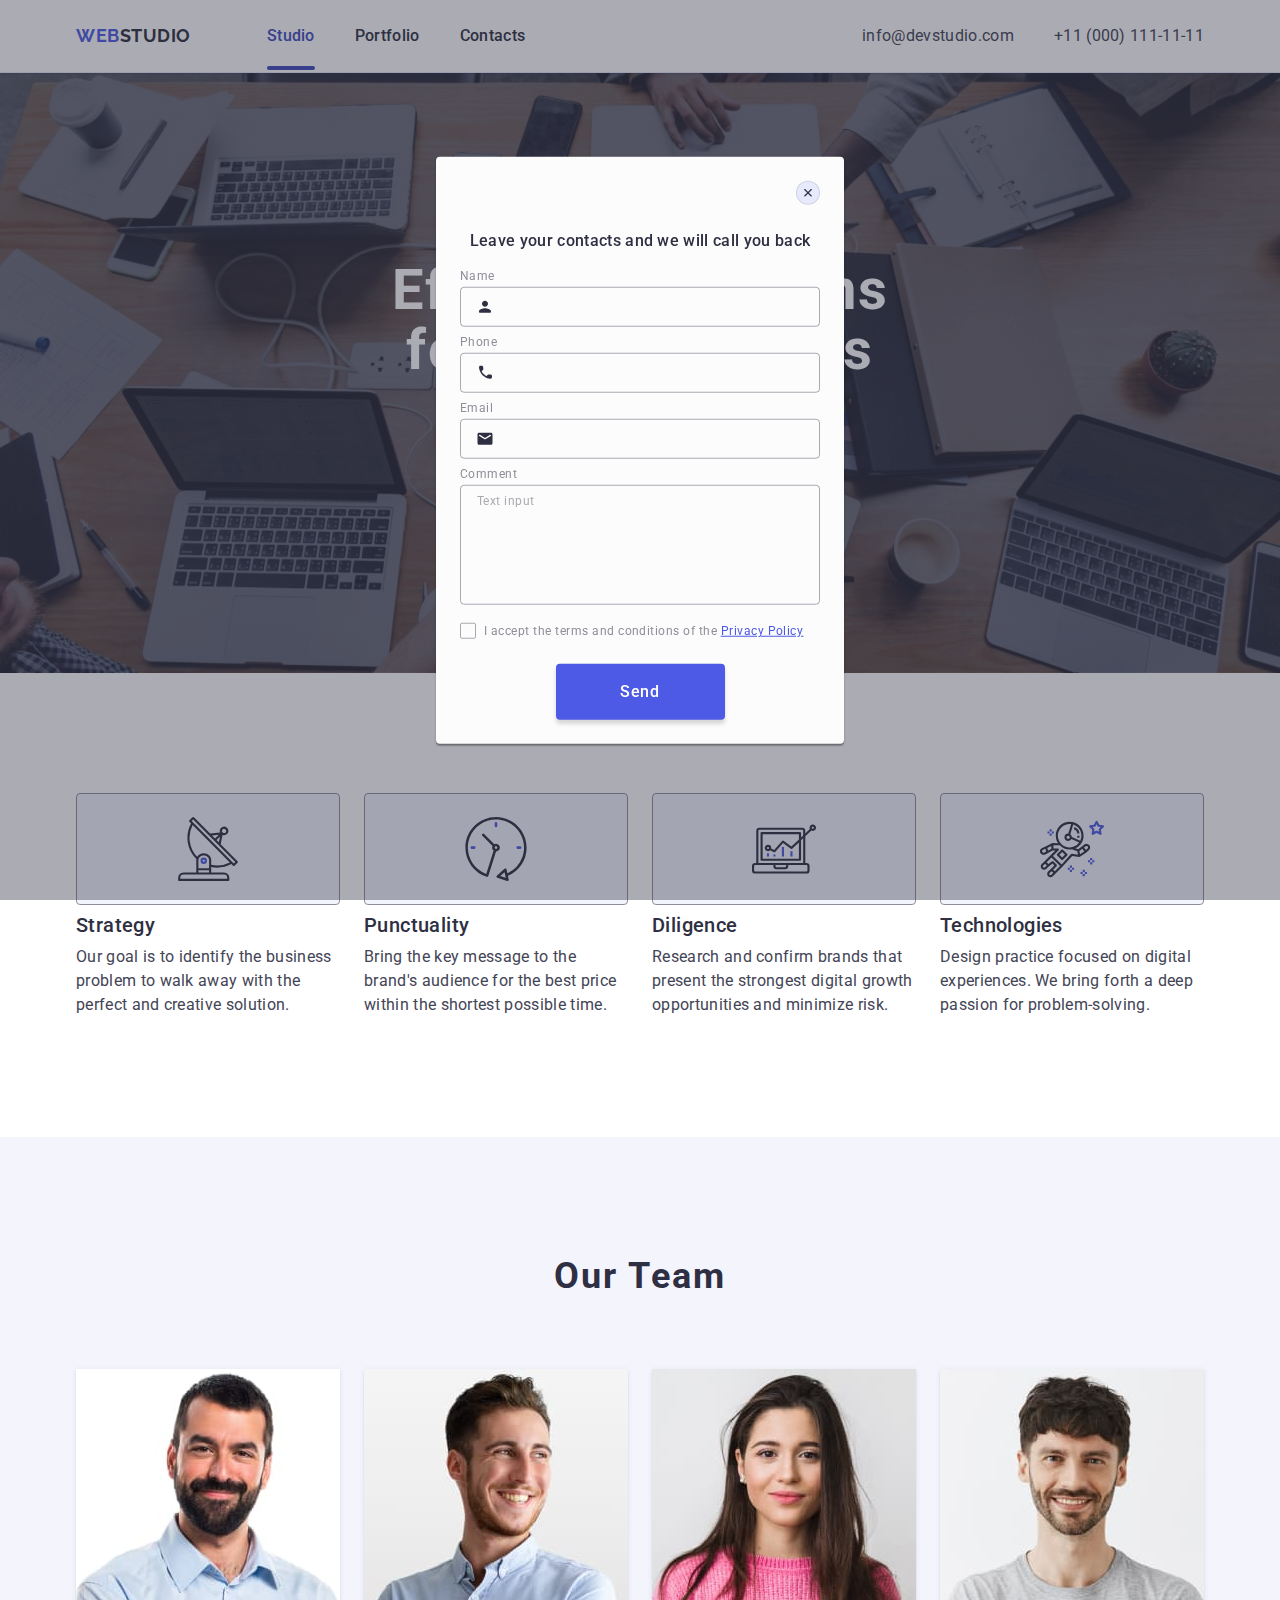
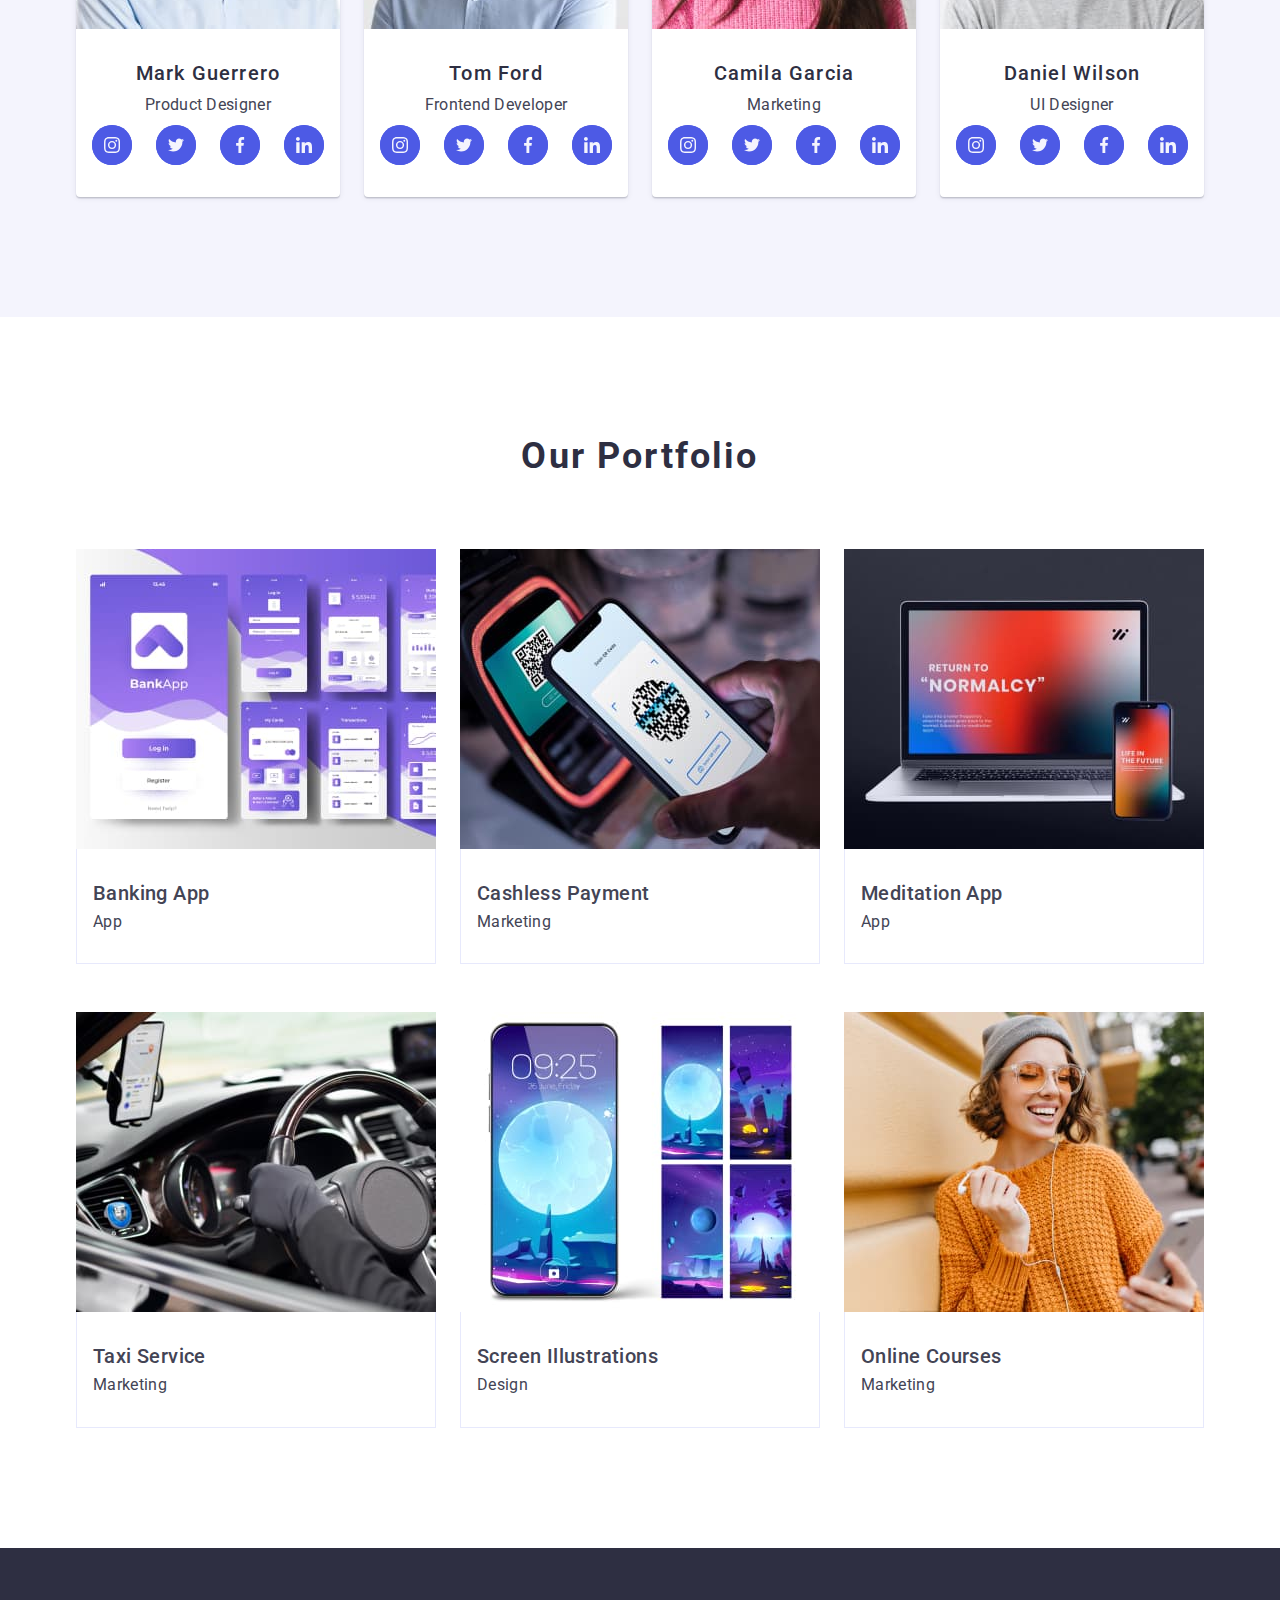
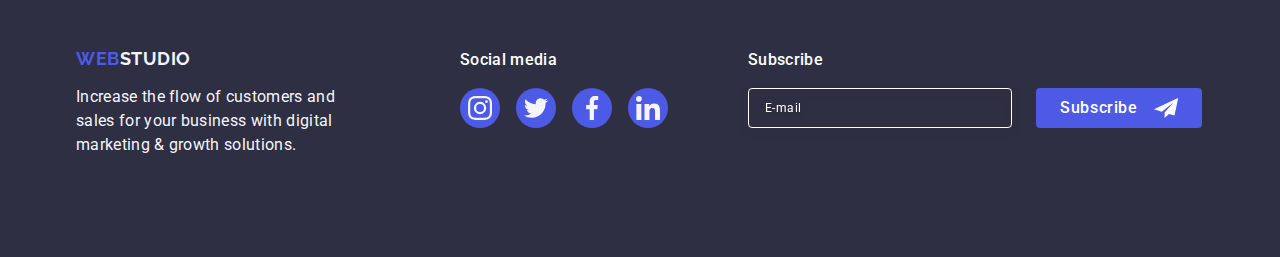
==== index.html @ be351a3c "Initial commit" ====
<!DOCTYPE html>
<html lang="en">
  <head>
    <meta charset="UTF-8" />
    <meta name="viewport" content="width=device-width, initial-scale=1.0" />
    <title>Webstudio</title>
    <link rel="preconnect" href="https://fonts.googleapis.com" />
    <link rel="preconnect" href="https://fonts.gstatic.com" crossorigin />
    <link
      href="https://fonts.googleapis.com/css2?family=Raleway:wght@700&family=Roboto:wght@400;500;700&display=swap"
      rel="stylesheet"
    />
    <link
      rel="stylesheet"
      href="https://cdn.jsdelivr.net/npm/modern-normalize@2.0.0/modern-normalize.min.css"
    />
    <link rel="stylesheet" href="./css/styles.css" />
  </head>
  <body>
    <!-- TOP MENU HEADER-->

    <header class="page-header">
      <div class="container page-header-container">
        <nav class="page-navigation">
          <a class="header-logo link" href="./index.html"
            >Web<span class="header-logo-dark-part">Studio</span></a
          >
          <ul class="menu list">
            <li class="menu-item">
              <a class="header-link current link" href="./index.html">Studio</a>
            </li>
            <li class="menu-item">
              <a class="header-link link" href="">Portfolio</a>
            </li>
            <li class="menu-item">
              <a class="header-link link" href="">Contacts</a>
            </li>
          </ul>
        </nav>
        <address class="heder-adress">
          <ul class="contact-list list">
            <li class="contact-list-item">
              <a class="heder-adress-link link" href="mailto:info@devstudio.com"
                >info@devstudio.com</a
              >
            </li>
            <li class="contact-list-item">
              <a class="heder-adress-link link" href="tel:+110001111111"
                >+11 (000) 111-11-11</a
              >
            </li>
          </ul>
        </address>
      </div>
    </header>

    <main>
      <!-- HERO SECTION n1 -->

      <section class="hero-section">
        <div class="container hero-container">
          <h1 class="title-hero-section">
            Effective Solutions for Your Business
          </h1>
          <button type="button" class="hero-button">Order Service</button>
        </div>
      </section>

      <!-- BENEFITS SECTIONS ADVANTAGES n2 -->

      <section class="section">
        <div class="container">
          <h2 class="visually-hidden">Our advantages</h2>
          <ul class="advantages-list list">
            <li class="advantages-list-item">
              <div class="logo-benefit-sections">
                <svg
                  class="logo-antena"
                  width="64"
                  height="64"
                  aria-label="antenas logotype"
                >
                  <use href="./images/icons.svg#icon-antenna"></use>
                </svg>
              </div>
              <h3 class="title-advantages">Strategy</h3>
              <p class="text-advantages">
                Our goal is to identify the business problem to walk away with
                the perfect and creative solution.
              </p>
            </li>
            <li class="advantages-list-item">
              <div class="logo-benefit-sections">
                <svg
                  class="logo-clock"
                  width="64"
                  height="64"
                  aria-label="clock logotype"
                >
                  <use href="./images/icons.svg#icon-clock"></use>
                </svg>
              </div>
              <h3 class="title-advantages">Punctuality</h3>
              <p class="text-advantages">
                Bring the key message to the brand's audience for the best price
                within the shortest possible time.
              </p>
            </li>
            <li class="advantages-list-item">
              <div class="logo-benefit-sections">
                <svg
                  class="logo-diagram"
                  width="64"
                  height="64"
                  aria-label="pc with diagram logotype"
                >
                  <use href="./images/icons.svg#icon-diagram"></use>
                </svg>
              </div>
              <h3 class="title-advantages">Diligence</h3>
              <p class="text-advantages">
                Research and confirm brands that present the strongest digital
                growth opportunities and minimize risk.
              </p>
            </li>
            <li class="advantages-list-item">
              <div class="logo-benefit-sections">
                <svg
                  class="logo-astronaut"
                  width="64"
                  height="64"
                  aria-label="astronaut logotype"
                >
                  <use href="./images/icons.svg#icon-astronaut"></use>
                </svg>
              </div>
              <h3 class="title-advantages">Technologies</h3>
              <p class="text-advantages">
                Design practice focused on digital experiences. We bring forth a
                deep passion for problem-solving.
              </p>
            </li>
          </ul>
        </div>
      </section>

      <!-- Our team n3-->
      <section class="team-sections section">
        <div class="container">
          <h2 class="title-section title-team-section">Our Team</h2>
          <ul class="team-list list">
            <li class="persons-card">
              <img
                src="./images/mark-guerero.jpg"
                alt="Mark Guerrero"
                width="264"
              />
              <div class="person-job-container">
                <h3 class="persons-team">Mark Guerrero</h3>
                <p class="job-title">Product Designer</p>
                <ul class="socials-contacts-list list">
                  <li class="socials-contacts-container-items">
                    <a class="logo-icons-socials" href="">
                      <svg
                        class="persons-social-icons"
                        width="16"
                        height="16"
                        aria-label="instagram logotype"
                      >
                        <use href="./images/icons.svg#icon-instagram"></use>
                      </svg>
                    </a>
                  </li>
                  <li class="socials-contacts-container-items">
                    <a class="logo-icons-socials" href="">
                      <svg
                        class="persons-social-icons"
                        width="16"
                        height="16"
                        aria-label="twitter logotype"
                      >
                        <use href="./images/icons.svg#icon-twitter"></use>
                      </svg>
                    </a>
                  </li>
                  <li class="socials-contacts-container-items">
                    <a class="logo-icons-socials" href="">
                      <svg
                        class="persons-social-icons"
                        width="16"
                        height="16"
                        aria-label="facebook logotype"
                      >
                        <use href="./images/icons.svg#icon-facebook"></use>
                      </svg>
                    </a>
                  </li>
                  <li class="socials-contacts-container-items">
                    <a class="logo-icons-socials" href="">
                      <svg
                        class="persons-social-icons"
                        width="16"
                        height="16"
                        aria-label="linkedin logotype"
                      >
                        <use href="./images/icons.svg#icon-linkedin"></use>
                      </svg>
                    </a>
                  </li>
                </ul>
              </div>
            </li>

            <li class="persons-card">
              <img src="./images/tom-ford.jpg" alt="Tom Ford" width="264" />
              <div class="person-job-container">
                <h3 class="persons-team">Tom Ford</h3>
                <p class="job-title">Frontend Developer</p>
                <ul class="socials-contacts-list list">
                  <li class="socials-contacts-container-items">
                    <a class="logo-icons-socials" href="">
                      <svg
                        class="persons-social-icons"
                        width="16"
                        height="16"
                        aria-label="instagram logotype"
                      >
                        <use href="./images/icons.svg#icon-instagram"></use>
                      </svg>
                    </a>
                  </li>
                  <li class="socials-contacts-container-items">
                    <a class="logo-icons-socials" href="">
                      <svg
                        class="logo-twitter persons-social-icons"
                        width="16"
                        height="16"
                        aria-label="twitter logotype"
                      >
                        <use href="./images/icons.svg#icon-twitter"></use>
                      </svg>
                    </a>
                  </li>
                  <li class="socials-contacts-container-items">
                    <a class="logo-icons-socials" href="">
                      <svg
                        class="logo-facebook"
                        width="16"
                        height="16"
                        aria-label="facebook logotype"
                      >
                        <use href="./images/icons.svg#icon-facebook"></use>
                      </svg>
                    </a>
                  </li>
                  <li class="socials-contacts-container-items">
                    <a class="logo-icons-socials" href="">
                      <svg
                        class="logo-linkedin"
                        width="16"
                        height="16"
                        aria-label="linkedin logotype"
                      >
                        <use href="./images/icons.svg#icon-linkedin"></use>
                      </svg>
                    </a>
                  </li>
                </ul>
              </div>
            </li>

            <li class="persons-card">
              <img
                src="./images/camila-garcia.jpg"
                alt="Camila Garcia"
                width="264"
              />
              <div class="person-job-container">
                <h3 class="persons-team">Camila Garcia</h3>
                <p class="job-title">Marketing</p>
                <ul class="socials-contacts-list list">
                  <li class="socials-contacts-container-items">
                    <a class="logo-icons-socials" href="">
                      <svg
                        class="logo-instagram persons-social-icons"
                        width="16"
                        height="16"
                        aria-label="instagram logotype"
                      >
                        <use href="./images/icons.svg#icon-instagram"></use>
                      </svg>
                    </a>
                  </li>
                  <li class="socials-contacts-container-items">
                    <a class="logo-icons-socials" href="">
                      <svg
                        class="logo-twitter persons-social-icons"
                        width="16"
                        height="16"
                        aria-label="twitter logotype"
                      >
                        <use href="./images/icons.svg#icon-twitter"></use>
                      </svg>
                    </a>
                  </li>
                  <li class="socials-contacts-container-items">
                    <a class="logo-icons-socials" href="">
                      <svg
                        class="logo-facebook"
                        width="16"
                        height="16"
                        aria-label="facebook logotype"
                      >
                        <use href="./images/icons.svg#icon-facebook"></use>
                      </svg>
                    </a>
                  </li>
                  <li class="socials-contacts-container-items">
                    <a class="logo-icons-socials" href="">
                      <svg
                        class="logo-linkedin"
                        width="16"
                        height="16"
                        aria-label="linkedin logotype"
                      >
                        <use href="./images/icons.svg#icon-linkedin"></use>
                      </svg>
                    </a>
                  </li>
                </ul>
              </div>
            </li>

            <li class="persons-card">
              <img
                src="./images/daniel-wilson.jpg"
                alt="Daniel Wilson"
                width="264"
              />
              <div class="person-job-container">
                <h3 class="persons-team">Daniel Wilson</h3>
                <p class="job-title">UI Designer</p>
                <ul class="socials-contacts-list list">
                  <li class="socials-contacts-container-items">
                    <a class="logo-icons-socials" href="">
                      <svg
                        class="logo-instagram persons-social-icons"
                        width="16"
                        height="16"
                        aria-label="instagram logotype"
                      >
                        <use href="./images/icons.svg#icon-instagram"></use>
                      </svg>
                    </a>
                  </li>
                  <li class="socials-contacts-container-items">
                    <a class="logo-icons-socials" href="">
                      <svg
                        class="logo-twitter persons-social-icons"
                        width="16"
                        height="16"
                        aria-label="twitter logotype"
                      >
                        <use href="./images/icons.svg#icon-twitter"></use>
                      </svg>
                    </a>
                  </li>
                  <li class="socials-contacts-container-items">
                    <a class="logo-icons-socials" href="">
                      <svg
                        class="logo-facebook"
                        width="16"
                        height="16"
                        aria-label="facebook logotype"
                      >
                        <use href="./images/icons.svg#icon-facebook"></use>
                      </svg>
                    </a>
                  </li>
                  <li class="socials-contacts-container-items">
                    <a class="logo-icons-socials" href="">
                      <svg
                        class="logo-linkedin"
                        width="16"
                        height="16"
                        aria-label="linkedin logotype"
                      >
                        <use href="./images/icons.svg#icon-linkedin"></use>
                      </svg>
                    </a>
                  </li>
                </ul>
              </div>
            </li>
          </ul>
        </div>
      </section>

      <!-- Section Our Portfolio n4 -->
      <section class="portfolio-section section">
        <div class="container">
          <h2 class="title-portfolio-section title-section">Our Portfolio</h2>
          <ul class="portfolio-list list">
            <li class="portfolio-list-item">
              <div class="portfolio-list-img-wrapper">
                <img
                  src="./images/banking-app.jpg"
                  alt="screen from banking-app"
                  width="360"
                  height="300"
                />
                <p class="overlay">
                  14 Stylish and User-Friendly App Design Concepts · Task
                  Manager App · Calorie Tracker App · Exotic Fruit Ecommerce App
                  · Cloud Storage App
                </p>
              </div>
              <div class="portfolio-list-title-container">
                <h3 class="title-apps">Banking App</h3>
                <p class="type-apps">App</p>
              </div>
            </li>

            <li class="portfolio-list-item">
              <div class="portfolio-list-img-wrapper">
                <img
                  src="./images/cashless-payment.jpg"
                  alt="paymant with phone"
                  width="360"
                  height="300"
                />
                <p class="overlay">
                  14 Stylish and User-Friendly App Design Concepts · Task
                  Manager App · Calorie Tracker App · Exotic Fruit Ecommerce App
                  · Cloud Storage App
                </p>
              </div>
              <div class="portfolio-list-title-container">
                <h3 class="title-apps">Cashless Payment</h3>
                <p class="type-apps">Marketing</p>
              </div>
            </li>
            <li class="portfolio-list-item">
              <div class="portfolio-list-img-wrapper">
                <img
                  src="./images/meditation-app.jpg"
                  alt="notebook and mobile phone with app on the screen"
                  width="360"
                  height="300"
                />
                <p class="overlay">
                  14 Stylish and User-Friendly App Design Concepts · Task
                  Manager App · Calorie Tracker App · Exotic Fruit Ecommerce App
                  · Cloud Storage App
                </p>
              </div>
              <div class="portfolio-list-title-container">
                <h3 class="title-apps">Meditation App</h3>
                <p class="type-apps">App</p>
              </div>
            </li>
            <li class="portfolio-list-item">
              <!-- <a class="portfolio-list-img-link link" href=""> -->
              <div class="portfolio-list-img-wrapper">
                <img
                  src="./images/taxi-service.jpg"
                  alt="into the taxi auto"
                  width="360"
                  height="300"
                />
                <p class="overlay">
                  14 Stylish and User-Friendly App Design Concepts · Task
                  Manager App · Calorie Tracker App · Exotic Fruit Ecommerce App
                  · Cloud Storage App
                </p>
              </div>
              <div class="portfolio-list-title-container">
                <h3 class="title-apps">Taxi Service</h3>
                <p class="type-apps">Marketing</p>
              </div>
              <!-- </a> -->
            </li>
            <li class="portfolio-list-item">
              <!-- <a class="portfolio-list-img-link link" href=""> -->
              <div class="portfolio-list-img-wrapper">
                <img
                  src="./images/screen-ilustration.jpg"
                  alt="mobile phone with examples of screen"
                  width="360"
                  height="300"
                />
                <p class="overlay">
                  14 Stylish and User-Friendly App Design Concepts · Task
                  Manager App · Calorie Tracker App · Exotic Fruit Ecommerce App
                  · Cloud Storage App
                </p>
              </div>
              <div class="portfolio-list-title-container">
                <h3 class="title-apps">Screen Illustrations</h3>
                <p class="type-apps">Design</p>
              </div>
              <!-- </a> -->
            </li>
            <li class="portfolio-list-item">
              <!-- <a class="portfolio-list-img-link link" href=""> -->
              <div class="portfolio-list-img-wrapper">
                <img
                  src="./images/online-courses.jpg"
                  alt="young woman with the smile"
                  width="360"
                  height="300"
                />
                <p class="overlay">
                  14 Stylish and User-Friendly App Design Concepts · Task
                  Manager App · Calorie Tracker App · Exotic Fruit Ecommerce App
                  · Cloud Storage App
                </p>
              </div>
              <div class="portfolio-list-title-container">
                <h3 class="title-apps">Online Courses</h3>
                <p class="type-apps">Marketing</p>
              </div>
              <!-- </a> -->
            </li>
          </ul>
        </div>
      </section>
    </main>

    <!-- FOOTER SECTION  -->
    <footer class="footer-page">
      <div class="container footer-section-container">
        <div class="footer-container-logo">
          <a class="footer-logo link" href="./index.html"
            >Web<span class="footer-logo-white-part">Studio</span></a
          >
          <p class="footer-text">
            Increase the flow of customers and sales for your business with
            digital marketing & growth solutions.
          </p>
        </div>
        <div class="footer-socals-container">
          <p class="social-media-footer-title">Social media</p>
          <ul class="socials-contacts-footer-list list">
            <li class="socials-contacts-footer-container-items">
              <a class="logo-icons-footer-socials" href="">
                <svg
                  class="footer-social-icons"
                  width="24"
                  height="24"
                  aria-label="instagram logotype"
                >
                  <use href="./images/icons.svg#icon-instagram"></use>
                </svg>
              </a>
            </li>

            <li class="socials-contacts-footer-container-items">
              <a class="logo-icons-footer-socials" href="">
                <svg
                  class="footer-social-icons"
                  width="24"
                  height="24"
                  aria-label="twitter logotype"
                >
                  <use href="./images/icons.svg#icon-twitter"></use>
                </svg>
              </a>
            </li>
            <li class="socials-contacts-footer-container-items">
              <a class="logo-icons-footer-socials" href="">
                <svg
                  class="footer-social-icons"
                  width="24"
                  height="24"
                  aria-label="facebook logotype"
                >
                  <use href="./images/icons.svg#icon-facebook"></use>
                </svg>
              </a>
            </li>
            <li class="socials-contacts-footer-container-items">
              <a class="logo-icons-footer-socials" href="">
                <svg
                  class="footer-social-icons"
                  width="24"
                  height="24"
                  aria-label="linkedin logotype"
                >
                  <use href="./images/icons.svg#icon-linkedin"></use>
                </svg>
              </a>
            </li>
          </ul>
        </div>

        <div class="footer-form">
          <p class="footer-form-title">Subscribe</p>
          <form class="form-footer">
            <label class="footer-form-lable" for="form-footer-email">
              <input
                class="form-footer-input"
                type="email"
                name="form-footer-email"
                id="form-footer-email"
                placeholder="E-mail"
                required
            /></label>
            <button class="footer-form-btn" type="submit">
              Subscribe
              <svg
                class="footer-send-icons"
                width="24"
                height="24"
                aria-label="facebook logotype"
              >
                <use href="./images/icons.svg#icon-icon_send"></use>
              </svg>
            </button>
          </form>
        </div>
      </div>
    </footer>

    <!--backdrop with modal window -->
    <div class="backdrop is-open">
      <div class="contact-form">
        <button class="close-btn" type="button">
          <svg
            class="close-btn-icon"
            width="8"
            height="8"
            aria-label="modal close icon"
          >
            <use href="./images/icons.svg#icon-close"></use>
          </svg>
        </button>

        <p class="title-form">Leave your contacts and we will call you back</p>

        <form class="form-elements">
          <div class="forms-input-wrapper">
            <label class="form-label" for="user-name">Name</label>
            <div class="forms-item">
              <input
                class="form-input"
                type="text"
                name="user-name"
                id="user-name"
                pattern="[a-zA-Zа-яА-ЯіІїЇєЄ']+"
                title="Andrii"
                required
              />
              <svg
                class="forms-input-icon"
                width="18"
                height="24"
                aria-label="input icon user"
              >
                <use href="./images/icons.svg#icon-person"></use>
              </svg>
            </div>
          </div>

          <div class="forms-input-wrapper">
            <label class="form-label" for="contact_tel">Phone</label>
            <div class="forms-item">
              <input
                class="form-input"
                type="tel"
                name="contact_tel"
                id="contact_tel"
                pattern="[[0-9]{3}-[0-9]{3}-[0-9]{2}-[0-9]{2}]"
                title="xxx-xxx-xx-xx"
                required
              />
              <svg
                class="forms-input-icon"
                width="18"
                height="24"
                aria-label="input icon phone"
              >
                <use href="./images/icons.svg#icon-phone"></use>
              </svg>
            </div>
          </div>

          <div class="forms-input-wrapper">
            <label class="form-label" for="email">Email</label>
            <div class="forms-item">
              <input
                class="form-input"
                type="email"
                name="email"
                id="email"
                required
              />
              <svg
                class="forms-input-icon"
                width="18"
                height="24"
                aria-label="input icon letter"
              >
                <use href="./images/icons.svg#icon-email"></use>
              </svg>
            </div>
          </div>

          <div class="forms-comment-item">
            <label class="form-label" for="user-comment">Comment</label>
            <textarea
              class="form-input text-comment"
              name="user-comment"
              id="user-comment"
              placeholder="Text input"
            ></textarea>
          </div>

          <div class="forms-item review-form-checkbox">
            <input
              class="form-checkbox visually-hidden"
              type="checkbox"
              name="user-privacy"
              id="user-privacy"
              value="true"
            />
            <label class="rules" for="user-privacy"
              ><span class="form-own-checkbox">
                <svg
                  class="form-checkbox-icon"
                  width="10"
                  height="8"
                  aria-label="checkbox icon"
                >
                  <use href="./images/icons.svg#icon-check_click"></use>
                </svg> </span
              >I accept the terms and conditions of the
              <a class="link-privacy" href="#">Privacy Policy</a></label
            >
          </div>
          <button class="submit-btn" type="submit">Send</button>
        </form>
      </div>
    </div>
  </body>
</html>
---- css/styles.css ----
:root {
  --white: #fff;
  --accent-color: #4d5ae5;
  --title-main-color: #2e2f42;
  --main-color-text: #434455;
  --cloud: #f4f4fd;
  --active-elements-color: #404bbf;
}

h1,
h2,
h3,
h4,
h5,
h6,
p {
  margin-top: 0;
  margin-bottom: 0;
}

ul,
ol {
  margin-top: 0;
  margin-bottom: 0;
  padding-left: 0;
}

img {
  display: block;
}

.link {
  text-decoration: none;
}

.list {
  list-style-type: none;
}
.container {
  width: 1158px;
  padding-left: 15px;
  padding-right: 15px;
  margin-left: auto;
  margin-right: auto;
  /* outline: 1px solid red; */
}

button {
  cursor: pointer;
}

body {
  background-color: var(--white);
  color: var(--main-color-text);
  font-family: Roboto, sans-serif;
  font-size: 16px;
  font-weight: 400;
  letter-spacing: 0.02em;
}

.page-header {
  border-bottom: 1px solid #e7e9fc;
  box-shadow: 0px 1px 6px 0px rgba(46, 47, 66, 0.08),
    0px 1px 1px 0px rgba(46, 47, 66, 0.16),
    0px 2px 1px 0px rgba(46, 47, 66, 0.08);
  /* padding-top: 24px;
  padding-bottom: 24px; */
}

.page-header-container {
  display: flex;
  /* padding-top: 24px;
  padding-bottom: 24px; */
}
.page-navigation {
  display: flex;
  align-items: center;
}

.menu {
  display: flex;
  gap: 40px;
}

.contact-list {
  display: flex;
  gap: 40px;
  padding-top: 24px;
  padding-bottom: 24px;
}

.header-logo {
  color: var(--accent-color);
  font-family: Raleway, sans-serif;
  font-size: 18px;
  font-weight: 700;
  line-height: 1.17;
  letter-spacing: 0.03em;
  text-transform: uppercase;
  margin-right: 76px;
}

.header-logo-dark-part {
  color: var(--title-main-color);
  font-family: Raleway, sans-serif;
  font-size: 18px;
  font-weight: 700;
  line-height: 1.17;
  letter-spacing: 0.03em;
  text-transform: uppercase;
}

.header-link {
  color: var(--title-main-color);
  font-weight: 500;
  line-height: 1.5;
  padding-top: 24px;
  padding-bottom: 24px;
  position: relative;
  color: #2e2f42;
  transition: color 250ms cubic-bezier(0.4, 0, 0.2, 1) 0ms;
}

.header-link:hover,
.header-link:focus,
.header-link.current {
  color: #404bbf;
}

.header-link.current::after {
  content: '';
  display: block;
  margin-top: 20px;
  width: 100%;
  height: 4px;
  border-radius: 2px;
  background-color: #404bbf;
  position: absolute;
  left: 0;
  bottom: -1px;
  /* transition-duration: 3000ms; */
}

.heder-adress {
  font-style: normal;
  margin-left: auto;
}

.heder-adress-link {
  color: var(--main-color-text);
  line-height: 1.5;
  padding-top: 24px;
  padding-bottom: 24px;
  transition: color 250ms cubic-bezier(0.4, 0, 0.2, 1) 0ms;
}

.heder-adress-link:hover,
.heder-adress-link:focus {
  color: var(--active-elements-color);
}
.section {
  padding-top: 120px;
  padding-bottom: 120px;
}

/* HERO SECTION n1 */

.hero-section {
  background-color: var(--title-main-color);
  text-align: center;
  line-height: 1.5;
  padding-top: 188px;
  padding-bottom: 188px;
  background-image: linear-gradient(
      rgba(46, 47, 66, 0.7),
      rgba(46, 47, 66, 0.7)
    ),
    url(../images/hero-bg.jpg);
  background-repeat: no-repeat;
  background-position: center;
  background-size: cover;
  max-width: 1440px;
  margin-left: auto;
  margin-right: auto;
}
/* Header 1 */

.title-hero-section {
  color: var(--white);
  font-family: Roboto, sans-serif;
  font-size: 56px;
  font-weight: 700;
  line-height: 1.07;
  letter-spacing: 0.02em;
  max-width: 496px;
  margin-left: auto;
  margin-right: auto;
}

.hero-button {
  color: var(--white);
  font-weight: 500;
  letter-spacing: 0.04em;
  border: none;
  background: var(--accent-color);
  line-height: 1.5;
  display: block;
  min-width: 169px;
  border-radius: 4px;
  padding: 16px 32px 16px 32px;
  margin-top: 48px;
  margin-left: auto;
  margin-right: auto;
  transition: background-color 250ms cubic-bezier(0.4, 0, 0.2, 1) 0ms;
}

.hero-button:focus,
.hero-button:hover {
  background-color: var(--active-elements-color);
}
/* END  HERO SECTION n1 */

/*  BENEFITS SECTIONS ADVANTAGES --*/

.title-advantages {
  color: var(--title-main-color);
  font-size: 20px;
  font-weight: 500;
  line-height: 1.2;
  letter-spacing: 0.02em;
  margin-bottom: 8px;
  /* margin-top: 8px; */
}
.text-advantages {
  /* color: var(--main-color-text); */
  line-height: 1.5;
}
.advantages-list {
  display: flex;
  gap: 24px;
}
.advantages-list-item {
  width: calc((100% - 72px) / 4);
}

.logo-benefit-sections {
  display: flex;
  /* padding-top: 24px;
  padding-bottom: 24px; */
  justify-content: center;
  align-items: center;
  width: 100%;
  border-radius: 4px;
  border: 1px solid #8e8f99;
  background: #f4f4fd;
  height: 112px;
  margin-bottom: 8px;
}

.title-section {
  color: var(--title-main-color);
  text-align: center;
  font-family: Roboto, sans-serif;
  font-size: 36px;
  font-weight: 700;
  line-height: 1.11;
  letter-spacing: 0.06em;
  text-transform: capitalize;
}

.visually-hidden {
  position: absolute;
  width: 1px;
  height: 1px;
  margin: -1px;
  border: 0;
  padding: 0;
  white-space: nowrap;
  clip-path: inset(100%);
  clip: rect(0 0 0 0);
  overflow: hidden;
}

/*  END BENEFITS SECTIONS ADVANTAGES --*/

/* <!-- Our team --> */

.team-sections {
  background-color: #f4f4fd;
}
.title-team-section {
  margin-bottom: 72px;
}

.team-list {
  display: flex;
  gap: 24px;
}

.persons-card {
  background-color: var(--white);
  border-bottom-left-radius: 4px;
  border-bottom-right-radius: 4px;
  box-shadow: 0px 1px 6px 0px rgba(46, 47, 66, 0.08),
    0px 1px 1px 0px rgba(46, 47, 66, 0.16),
    0px 2px 1px 0px rgba(46, 47, 66, 0.08);
  border-radius: 0px 0px 4px 4px;
}

.person-job-container {
  padding: 32px 0;
}

.persons-team {
  color: var(--title-main-color);
  text-align: center;
  /* Header 3 */
  font-size: 20px;
  font-weight: 500;
  line-height: 1.2;
  letter-spacing: 0.06em;
  margin-bottom: 8px;
}

.job-title {
  /* color: var(--main-color-text); */
  text-align: center;
  line-height: 1.5;
}

.logo-icons-socials {
  display: flex;
  justify-content: center;
  width: 100%;
  height: 100%;
  border-radius: 50%;
  align-items: center;
  background-color: var(--accent-color);
  transition: background-color 250ms cubic-bezier(0.4, 0, 0.2, 1) 0ms;
}

.socials-contacts-list {
  display: flex;
  justify-content: center;
  gap: 24px;
  margin-top: 8px;
}

.socials-contacts-container-items {
  width: 40px;
  height: 40px;
  border-radius: 50%;
  background-color: var(--accent-color);
}

.logo-icons-socials:focus,
.logo-icons-socials:hover {
  background-color: #404bbf;
}

.persons-social-icons {
  fill: var(--cloud);
}

.team-list-conatainer {
  padding: 32px 0;
}

/*END <!-- Our team --> */

/* portfolio */
.portfolio-section {
  background-color: var(--white);
}

.title-portfolio-section {
  margin-bottom: 72px;
}

.portfolio-list {
  display: flex;
  column-gap: 24px;
  row-gap: 48px;
  flex-wrap: wrap;
}

.portfolio-list-item {
  flex-basis: calc((100% - 48px) / 3);
  transition: box-shadow 250ms cubic-bezier(0.4, 0, 0.2, 1);
}

.portfolio-list-item:hover,
.portfolio-list-item:focus {
  cursor: pointer;
  box-shadow: 0px 1px 6px rgba(46, 47, 66, 0.08),
    0px 1px 1px rgba(46, 47, 66, 0.16), 0px 2px 1px rgba(46, 47, 66, 0.08);
}
.portfolio-list-item:hover .overlay,
.portfolio-list-item:focus .overlay {
  transform: translateY(0%);
}

.title-apps {
  color: #434455;
  font-family: Roboto;
  font-size: 20px;
  font-style: normal;
  font-size: 20px;
  font-weight: 500;
  line-height: 1.2; /* 120% */
  letter-spacing: 0.02em;
  margin-bottom: 8px;
}
.type-apps {
  color: var(--main-color-text);
  /* Body
  line-height: 1.5; /* 150% */
}

.portfolio-list-title-container {
  padding: 32px 16px 32px 16px;
  border: 1px solid #e7e9fc;
  border-top: none;
}

.portfolio-list-img-wrapper {
  position: relative;
  overflow: hidden;
}

/* .portfolio-list-title-container:focus,
.portfolio-list-title-container:hover {
  background-color: #31d0aa; */
/* box-shadow: 0 2.8px 2.2px red, 0 6.7px 5.3px blue, 0 12.5px 10px green,
    0 22.3px 17.9px purple, 0 41.8px 33.4px orange, 0 100px 80px teal; */

/* box-shadow: 0px 2px 1px 0px rgba(46, 47, 66, 0.08),
    0px 1px 1px 0px rgba(46, 47, 66, 0.16),
    0px 1px 6px 0px rgba(46, 47, 66, 0.08); }*/

.overlay {
  color: var(--CLOUD, #f4f4fd);
  line-height: 1.5;
  letter-spacing: 0.02em;
  position: absolute;
  background-color: #4d5ae5;
  top: 0;
  left: 0;
  width: 100%;
  height: 100%;
  padding: 40px 32px;
  transform: translateY(100%);
  transition: transform 250ms cubic-bezier(0.4, 0, 0.2, 1) 0ms;
}

/* END APPS */

/* FOOTER  */
.footer-page {
  display: flex;
  background: var(--title-main-color);
  padding-top: 100px;
  padding-bottom: 100px;
}

.footer-section-container {
  display: flex;
  align-items: baseline;
}

.footer-container-logo {
  margin-right: 120px;
}

.footer-logo-white-part {
  color: #f4f4fd;
  font-family: Raleway, sans-serif;
  font-size: 18px;
  font-style: normal;
  font-weight: 700;
  line-height: 1.17;
  letter-spacing: 0.03em;
  text-transform: uppercase;
}
.footer-logo {
  color: var(--accent-color);
  font-family: Raleway, sans-serif;
  font-size: 18px;
  /* font-style: normal; */
  font-weight: 700;
  line-height: 1.17;
  letter-spacing: 0.03em;
  text-transform: uppercase;
  display: inline-block;
  margin-bottom: 16px;
}

.footer-text {
  color: #f4f4fd;
  /* Body */
  line-height: 1.5;
  max-width: 264px;
}

.footer-socals-container {
  margin-right: 80px;
}

.social-media-footer-title {
  color: var(--white);
  font-family: Roboto;
  font-size: 16px;
  font-weight: 500;
  line-height: 1.5;
  letter-spacing: 0.02em;
  margin-bottom: 16px;
}

.socials-contacts-footer-container-items {
  width: 40px;
  height: 40px;
  border-radius: 50%;
  /* background-color: var(--accent-color) */
}

.socials-contacts-footer-list {
  display: flex;
  /* justify-content: center; */
  gap: 16px;
}

.logo-icons-footer-socials {
  display: flex;
  justify-content: center;
  width: 100%;
  height: 100%;
  border-radius: 50%;
  align-items: center;
  background-color: var(--accent-color);
  transition: background-color 250ms cubic-bezier(0.4, 0, 0.2, 1) 0ms;
}

.socials-contacts-footer-container {
  /* display: flex;
  margin-top: 16px; */
}

.logo-icons-footer-socials:focus,
.logo-icons-footer-socials:hover {
  background-color: #31d0aa;
}

.footer-social-icons {
  fill: var(--cloud);
}

.footer-form-title {
  color: #fff;

  /* Body Medium */
  font-family: Roboto;
  font-size: 16px;
  font-weight: 500;
  line-height: 1.5; /* 150% */
  letter-spacing: 0.02em;
  display: block;
  margin-bottom: 16px;
}
.form-footer {
  display: flex;
  gap: 24px;
}

.form-footer-input {
  width: 264px;
  height: 40px;
  border: 1px solid #ffffff;
  /* display: inline-block; */
  background-color: transparent;
  font-size: 12px;
  line-height: 1.5;
  letter-spacing: 0.04em;
  padding-left: 16px;
  filter: drop-shadow(0px 4px 4px rgba(0, 0, 0, 0.15));
  border-radius: 4px;
  color: #ffffff;
}

.form-footer-input::placeholder {
  color: #fff;
}

.footer-form-btn {
  display: flex;
  border-radius: 4px;
  background: #4d5ae5;
  padding: 8px 24px 8px 24px;
  color: #fff;
  text-align: center;
  font-family: 'Roboto', sans-serif;
  font-size: 16px;
  font-weight: 500;
  line-height: 1.5; /* 150% */
  letter-spacing: 0.04em;
  align-items: center;
  justify-content: center;
  min-width: 165px;
  height: 40px;
  border: none;
}

.footer-send-icons {
  margin-left: 16px;
}
.socials-contacts-footer-container {
  /* display: flex;
  justify-content: space-between; */
  /* margin-top: 8px; */
}

* {
  /* outline: 1px solid red; */
}

/*===== Modul window with form =====*/

/* =========== BACKDROP ========= */
.backdrop {
  position: fixed;
  left: 0;
  z-index: 99999;
  top: 0;
  width: 100%;
  height: 100%;
  background-color: rgba(46, 47, 66, 0.4);

  /* ефект невидимості */
  opacity: 0;
  visibility: hidden;
  pointer-events: none;

  transition: opacity 250ms cubic-bezier(0.4, 0, 0.2, 1) 0ms,
    visibility 250ms cubic-bezier(0.4, 0, 0.2, 1) 0ms;
}

.backdrop.is-open {
  opacity: 1;
  visibility: visible;
  pointer-events: auto;
}
/* ===========END BACKDROP ========= */

/* =========== MODAL WINDOW ========= */
.contact-form {
  position: absolute;
  top: 50%;
  left: 50%;
  transform: translate(-50%, -50%);
  display: block;
  width: 408px;
  min-height: 584px;
  border-radius: 4px;
  background: #fcfcfc;
  box-shadow: 0px 1px 1px rgba(0, 0, 0, 0.14), 0px 1px 3px rgba(0, 0, 0, 0.12),
    0px 2px 1px rgba(0, 0, 0, 0.2);
  padding: 72px 24px 24px 24px;
  transition: transform 250ms cubic-bezier(0.4, 0, 0.2, 1);
}

.close-btn {
  position: absolute;
  top: 24px;
  right: 24px;
  display: flex;
  align-items: center;
  justify-content: center;
  padding: 0;
  width: 24px;
  height: 24px;
  background-color: #e7e9fc;
  border-radius: 50%;
  border: 1px solid rgba(0, 0, 0, 0.1);
  stroke: #2e2f42;
  fill: #2e2f42;

  transition: background-color 250ms cubic-bezier(0.4, 0, 0.2, 1),
    border 250ms cubic-bezier(0.4, 0, 0.2, 1);

  /* margin: auto; */
}

.close-btn:hover,
.close-btn:focus {
  background-color: #404bbf;
}

.close-btn:hover,
.close-btn:focus {
  stroke: #fff;
  fill: #fff;
  border: none;
}

.close-btn-icon {
  margin: auto;
  transition: fill 250ms cubic-bezier(0.4, 0, 0.2, 1);
}

/* =========== MODAL FORM ========= */

.title-form {
  /* display: block; */
  color: #2e2f42;
  text-align: center;
  margin-bottom: 16px;
  /* Body Medium */
  font-family: Roboto;
  font-size: 16px;
  font-style: normal;
  font-weight: 500;
  line-height: 1.5; /* 150% */
  letter-spacing: 0.02em;
}

.form-label {
  display: block;
  color: var(--LIGHT-SLATE, #8e8f99);
  font-size: 12px;
  line-height: 1.17;
  letter-spacing: 0.04em;
  color: #8e8f99;

  /* Small Text */
  font-family: Roboto;
  font-size: 12px;
  font-style: normal;
  font-weight: 400;
  line-height: 1.17; /* 116.667% */
  letter-spacing: 0.04em;
  margin-bottom: 4px;
}
.forms-input-wrapper {
  margin-bottom: 8px;
}
.form-input {
  padding-left: 38px;
  width: 100%;
  height: 40px;
  border-radius: 4px;
  border: 1px solid var(--NAVY-BLUE-modal, rgba(46, 47, 66, 0.4));
  transition: border-color 250ms cubic-bezier(0.4, 0, 0.2, 1) 0ms;
  background-color: transparent;
  outline: transparent;
}

.form-input.text-comment {
  display: block;
  width: 100%;
  height: 120px;
  padding: 8px 16px;
  resize: none;

  /* Small Text */
  font-family: Roboto;
  font-size: 12px;
  font-style: normal;
  font-weight: 400;
  line-height: 1.17; /* 116.667% */
  letter-spacing: 0.04em;
  color: rgba(46, 47, 66, 0.4);
}

.forms-item {
  position: relative;
}

.forms-input-icon {
  position: absolute;
  top: 50%;
  left: 16px;
  transform: translateY(-50%);
  fill: #2e2f42;
  transition: fill 250ms cubic-bezier(0.4, 0, 0.2, 1) 0ms;
}

.forms-comment-item {
  margin-bottom: 16px;
}

.form-input:focus {
  border-color: #4d5ae5;
  outline: transparent;
}

.form-input:focus + .forms-input-icon {
  fill: #4d5ae5;
}

/* .form-phone-icon{
  fill: #2E2F42;
}

.form-email-icon {
  fill: #2E2F42;
} */

.review-form-checkbox {
  margin-top: 16px;
  margin-bottom: 24px;
}

.rules {
  color: var(--LIGHT-SLATE, #8e8f99);

  /* Small Text */
  font-family: Roboto;
  font-size: 12px;
  font-style: normal;
  font-weight: 400;
  line-height: 1.17; /* 116.667% */
  letter-spacing: 0.48px;
}

.link-privacy {
  color: #4d5ae5;
}

.text-comment::placeholder {
  color: rgba(46, 47, 66, 0.4);
  /* Small Text */
  font-family: Roboto;
  font-size: 12px;
  font-style: normal;
  font-weight: 400;
  line-height: 1.17; /* 116.667% */
  letter-spacing: 0.48px;
}

.form-own-checkbox {
  display: inline-flex;
  justify-content: center;
  align-items: center;
  width: 16px;
  height: 16px;
  margin-right: 8px;
  stroke-width: 1px;
  border: 1px solid rgba(46, 47, 66, 0.4);
  border-radius: 2px;
  cursor: pointer;
  fill: transparent;
  transition: background-color 250ms cubic-bezier(0.4, 0, 0.2, 1),
    border 250ms cubic-bezier(0.4, 0, 0.2, 1),
    fill 250ms cubic-bezier(0.4, 0, 0.2, 1);
}

.form-checkbox-icon {
}

.form-checkbox:checked + .rules > .form-own-checkbox {
  background-color: #404bbf;
  fill: #f4f4fd;
  border: none;
}

.form-checkbox:focus + .rules > .form-own-checkbox {
  outline: auto;
}

.privacy {
  color: var(--IRIS, #4d5ae5);

  /* Link Text */
  font-family: Roboto;
  font-size: 12px;
  font-style: normal;
  font-weight: 400;
  line-height: 16px;
  letter-spacing: 0.48px;
  text-decoration-line: underline;
}

.submit-btn {
  display: block;
  margin-top: 24px;
  padding: 16px 32px;
  align-items: flex-start;
  gap: 10px;
  margin-left: auto;
  margin-right: auto;
  min-width: 169px;
  border-radius: 4px;
  background-color: var(--accent-color);
  box-shadow: 0px 4px 4px 0px rgba(0, 0, 0, 0.15);
  color: var(--WHITE, #fff);
  text-align: center;
  /* Button Text */
  font-family: 'Roboto', sans-serif;
  font-size: 16px;
  font-style: normal;
  font-weight: 500;
  border: none;
  color: var(--white);
  font-weight: 500;
  letter-spacing: 0.04em;
  line-height: 1.5;
  transition: background-color 250ms cubic-bezier(0.4, 0, 0.2, 1) 0ms;
}

.submit-btn:focus,
.submit-btn:hover {
  background-color: var(--active-elements-color);
}
/*===END===== Modul window with form =====*/
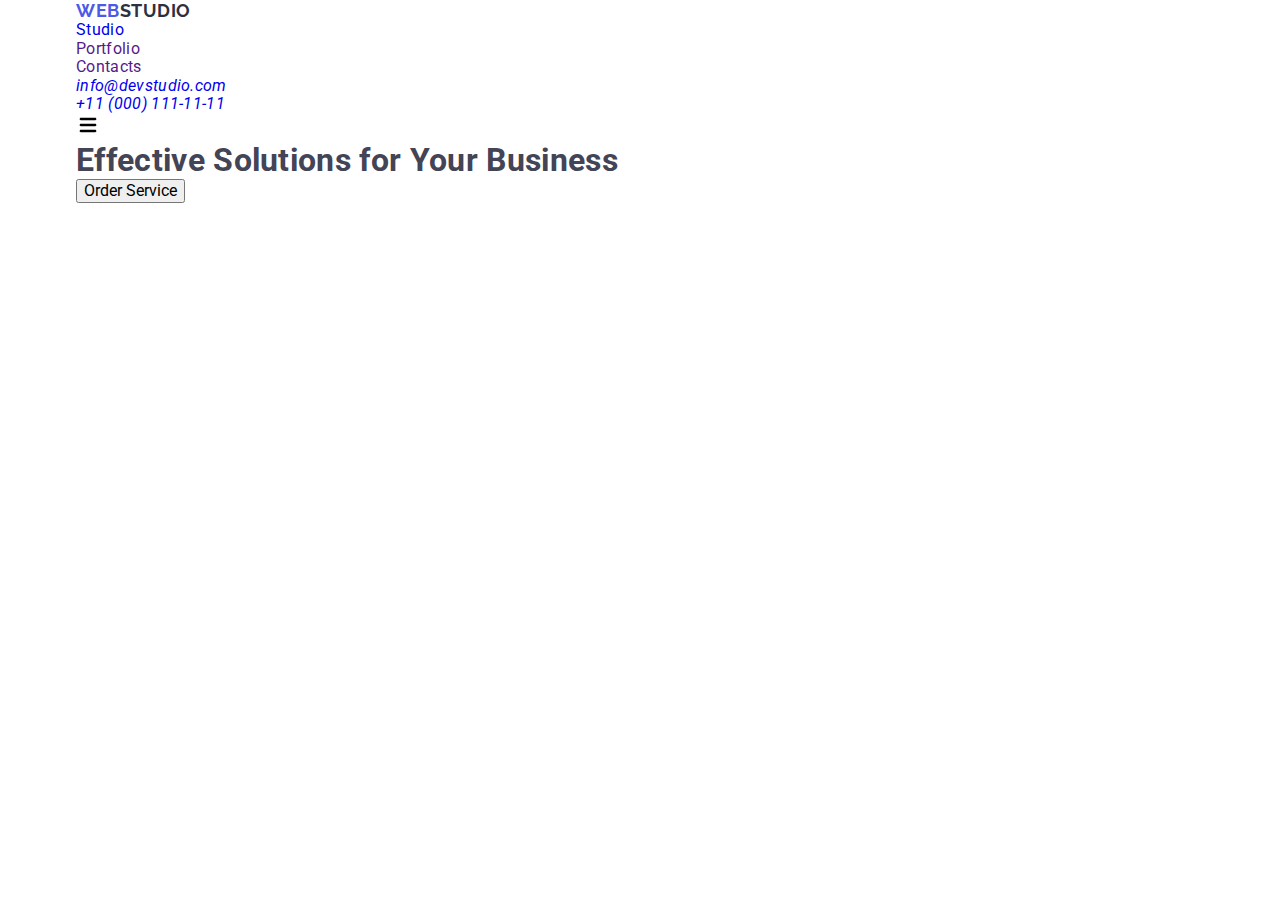
==== commit 52b33bc7: "mobile-first" ====
--- a/index.html
+++ b/index.html
@@ -14,8 +14,9 @@
       rel="stylesheet"
       href="https://cdn.jsdelivr.net/npm/modern-normalize@2.0.0/modern-normalize.min.css"
     />
-    <link rel="stylesheet" href="./css/styles.css" />
+    <link rel="stylesheet" href="./css/header_styles.css" />
   </head>
+
   <body>
     <!-- TOP MENU HEADER-->
 
@@ -51,6 +52,14 @@
             </li>
           </ul>
         </address>
+        <svg
+          class="heroicons-solid_menu"
+          width="24"
+          height="24"
+          aria-label="heroicons-solid_menu"
+        >
+          <use href="./images/icons.svg#icon-heroicons-solid_menu"></use>
+        </svg>
       </div>
     </header>
 
@@ -68,7 +77,7 @@
 
       <!-- BENEFITS SECTIONS ADVANTAGES n2 -->
 
-      <section class="section">
+      <!-- <section class="section">
         <div class="container">
           <h2 class="visually-hidden">Our advantages</h2>
           <ul class="advantages-list list">
@@ -142,10 +151,10 @@
             </li>
           </ul>
         </div>
-      </section>
+      </section> -->
 
       <!-- Our team n3-->
-      <section class="team-sections section">
+      <!-- <section class="team-sections section">
         <div class="container">
           <h2 class="title-section title-team-section">Our Team</h2>
           <ul class="team-list list">
@@ -394,10 +403,10 @@
             </li>
           </ul>
         </div>
-      </section>
+      </section> -->
 
       <!-- Section Our Portfolio n4 -->
-      <section class="portfolio-section section">
+      <!-- <section class="portfolio-section section">
         <div class="container">
           <h2 class="title-portfolio-section title-section">Our Portfolio</h2>
           <ul class="portfolio-list list">
@@ -460,7 +469,6 @@
               </div>
             </li>
             <li class="portfolio-list-item">
-              <!-- <a class="portfolio-list-img-link link" href=""> -->
               <div class="portfolio-list-img-wrapper">
                 <img
                   src="./images/taxi-service.jpg"
@@ -478,10 +486,8 @@
                 <h3 class="title-apps">Taxi Service</h3>
                 <p class="type-apps">Marketing</p>
               </div>
-              <!-- </a> -->
             </li>
             <li class="portfolio-list-item">
-              <!-- <a class="portfolio-list-img-link link" href=""> -->
               <div class="portfolio-list-img-wrapper">
                 <img
                   src="./images/screen-ilustration.jpg"
@@ -499,10 +505,8 @@
                 <h3 class="title-apps">Screen Illustrations</h3>
                 <p class="type-apps">Design</p>
               </div>
-              <!-- </a> -->
             </li>
             <li class="portfolio-list-item">
-              <!-- <a class="portfolio-list-img-link link" href=""> -->
               <div class="portfolio-list-img-wrapper">
                 <img
                   src="./images/online-courses.jpg"
@@ -520,15 +524,14 @@
                 <h3 class="title-apps">Online Courses</h3>
                 <p class="type-apps">Marketing</p>
               </div>
-              <!-- </a> -->
             </li>
           </ul>
         </div>
-      </section>
+      </section> -->
     </main>
 
     <!-- FOOTER SECTION  -->
-    <footer class="footer-page">
+    <!-- <footer class="footer-page">
       <div class="container footer-section-container">
         <div class="footer-container-logo">
           <a class="footer-logo link" href="./index.html"
@@ -620,10 +623,14 @@
           </form>
         </div>
       </div>
-    </footer>
+    </footer> -->
 
     <!--backdrop with modal window -->
-    <div class="backdrop is-open">
+
+    <!-- <div class="backdrop is-open"> -->
+
+    <!-- whithout modal window -->
+    <!-- <div class="backdrop">
       <div class="contact-form">
         <button class="close-btn" type="button">
           <svg
@@ -741,6 +748,6 @@
           <button class="submit-btn" type="submit">Send</button>
         </form>
       </div>
-    </div>
+    </div> -->
   </body>
 </html>
--- a/css/header_styles.css
+++ b/css/header_styles.css
@@ -0,0 +1,166 @@
+:root {
+  --white: #fff;
+  --accent-color: #4d5ae5;
+  --title-main-color: #2e2f42;
+  --main-color-text: #434455;
+  --cloud: #f4f4fd;
+  --active-elements-color: #404bbf;
+}
+
+h1,
+h2,
+h3,
+h4,
+h5,
+h6,
+p {
+  margin-top: 0;
+  margin-bottom: 0;
+}
+
+ul,
+ol {
+  margin-top: 0;
+  margin-bottom: 0;
+  padding-left: 0;
+}
+
+img {
+  display: block;
+}
+
+.link {
+  text-decoration: none;
+}
+
+.list {
+  list-style-type: none;
+}
+
+button {
+  cursor: pointer;
+}
+
+body {
+  background-color: var(--white);
+  color: var(--main-color-text);
+  font-family: Roboto, sans-serif;
+  font-size: 16px;
+  font-weight: 400;
+  letter-spacing: 0.02em;
+}
+
+.container {
+  max-width: 1158px;
+  padding-left: 15px;
+  padding-right: 15px;
+  margin-left: auto;
+  margin-right: auto;
+  /* outline: 1px solid red; */
+}
+
+/* ===== HEADER LOGO ======== */
+.header-logo {
+  color: var(--accent-color);
+  font-family: Raleway, sans-serif;
+  font-size: 18px;
+  font-weight: 700;
+  line-height: 1.17;
+  letter-spacing: 0.03em;
+  text-transform: uppercase;
+  margin-right: 76px;
+}
+
+.header-logo-dark-part {
+  color: var(--title-main-color);
+  font-family: Raleway, sans-serif;
+  font-size: 18px;
+  font-weight: 700;
+  line-height: 1.17;
+  letter-spacing: 0.03em;
+  text-transform: uppercase;
+}
+/* ===== HEADER LOGO ======== */
+
+/* ==========MOBILE 320 ========= */
+@media screen and (max-width: 767px) {
+  img {
+    max-width: 288px;
+  }
+
+  /* =========MENU========== */
+
+  .container {
+    padding-left: 16px;
+    padding-right: 16px;
+  }
+  .page-header {
+    border-bottom: 1px solid #e7e9fc;
+    box-shadow: 0px 1px 6px 0px rgba(46, 47, 66, 0.08),
+      0px 1px 1px 0px rgba(46, 47, 66, 0.16),
+      0px 2px 1px 0px rgba(46, 47, 66, 0.08);
+  }
+  .page-header-container {
+    height: 56px;
+
+    display: flex;
+    justify-content: space-between;
+    align-items: center;
+  }
+  .menu {
+    display: none;
+  }
+  .heder-adress {
+    display: none;
+  }
+  /* =========MENU========== */
+
+  /*===== HERO SECTION n1 ====*/
+  .hero-section {
+    background-color: var(--title-main-color);
+    text-align: center;
+    line-height: 1.5;
+    padding-top: 72px;
+    padding-bottom: 72px;
+    background-image: linear-gradient(
+        rgba(46, 47, 66, 0.7),
+        rgba(46, 47, 66, 0.7)
+      ),
+      url(../images/hero-bg.jpg);
+    background-repeat: no-repeat;
+    background-position: center;
+    background-size: cover;
+    max-width: 1440px;
+    margin-left: auto;
+    margin-right: auto;
+  }
+  .title-hero-section {
+    color: var(--white);
+    font-family: Roboto, sans-serif;
+    font-size: 36px;
+    font-weight: 700;
+    line-height: 1.11;
+    letter-spacing: 0.02em;
+    max-width: 215px;
+    margin-left: auto;
+    margin-right: auto;
+  }
+
+  .hero-button {
+    font-style: 16px;
+    color: var(--white);
+    font-weight: 500;
+    letter-spacing: 0.04em;
+    border: none;
+    background: var(--accent-color);
+    line-height: 1.5;
+    display: block;
+    min-width: 169px;
+    border-radius: 4px;
+    padding: 16px 32px 16px 32px;
+    margin-top: 72px;
+    margin-left: auto;
+    margin-right: auto;
+    transition: background-color 250ms cubic-bezier(0.4, 0, 0.2, 1) 0ms;
+  }
+}
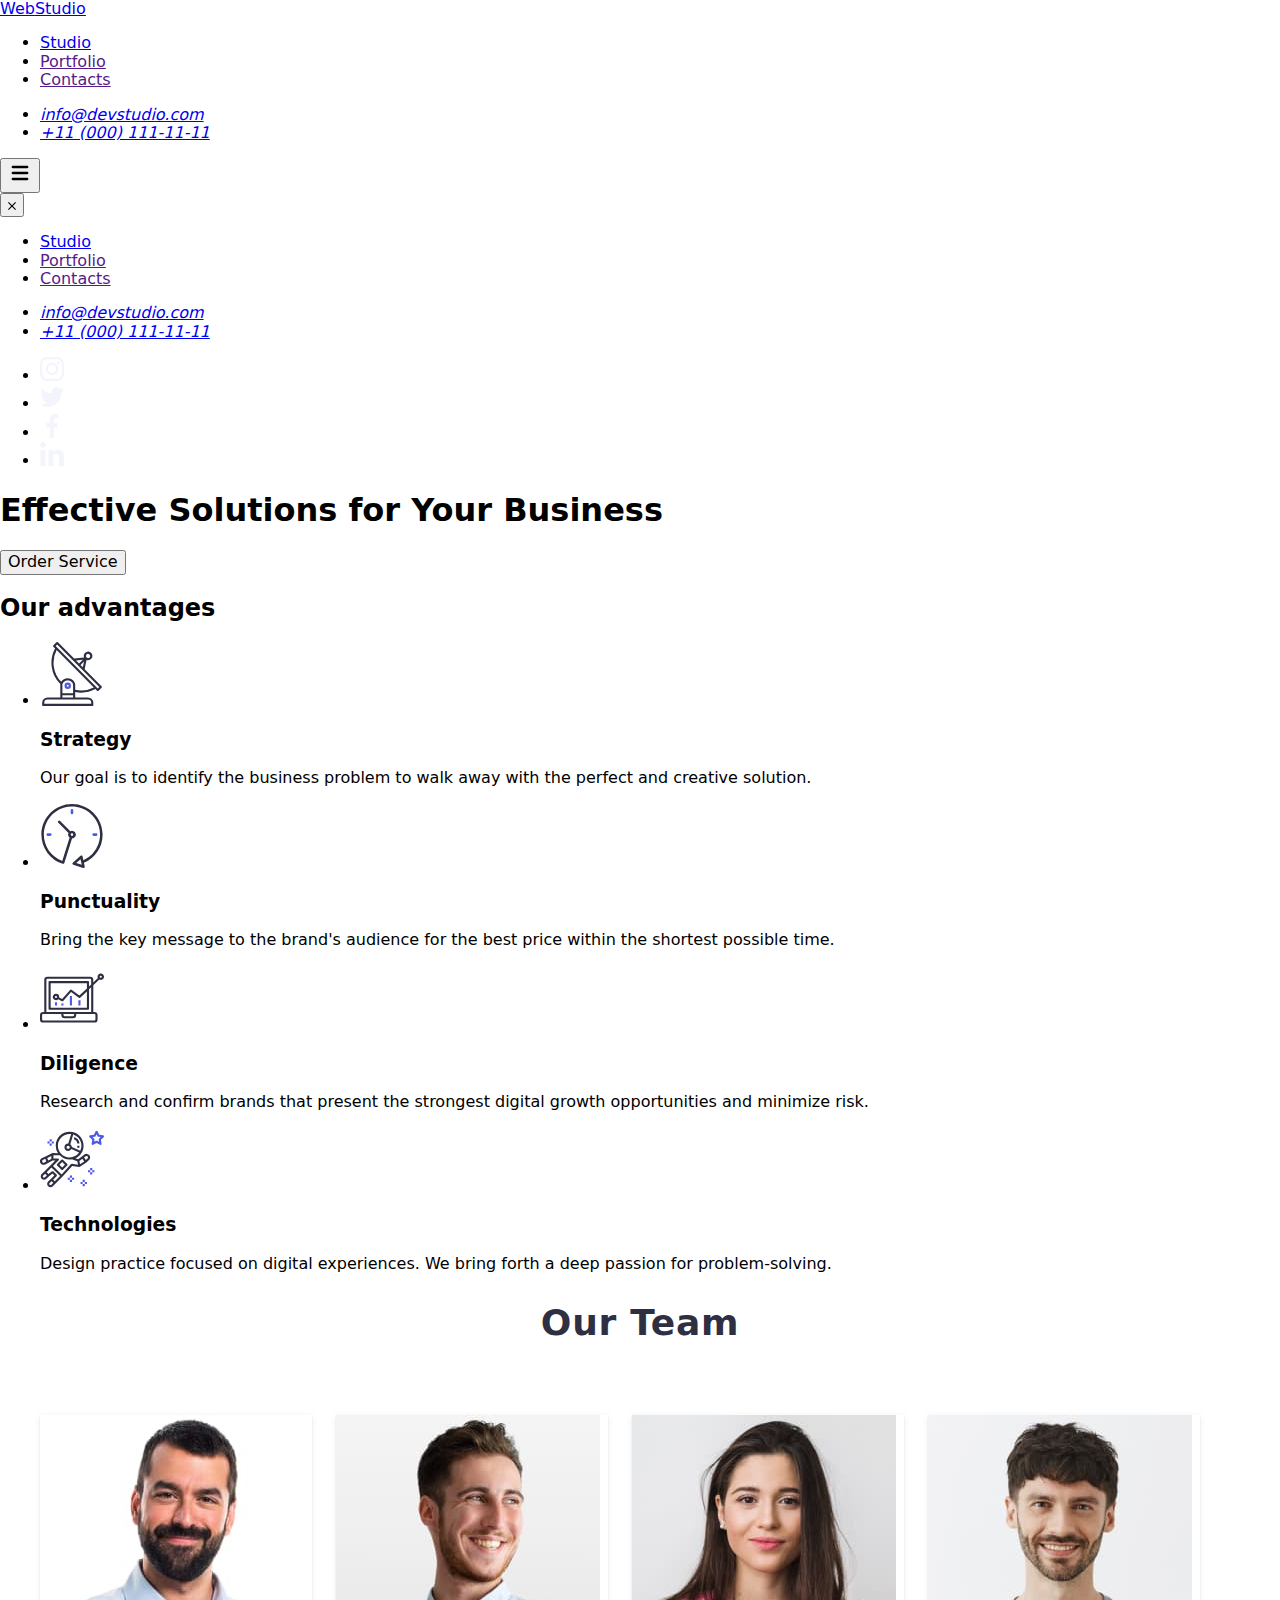
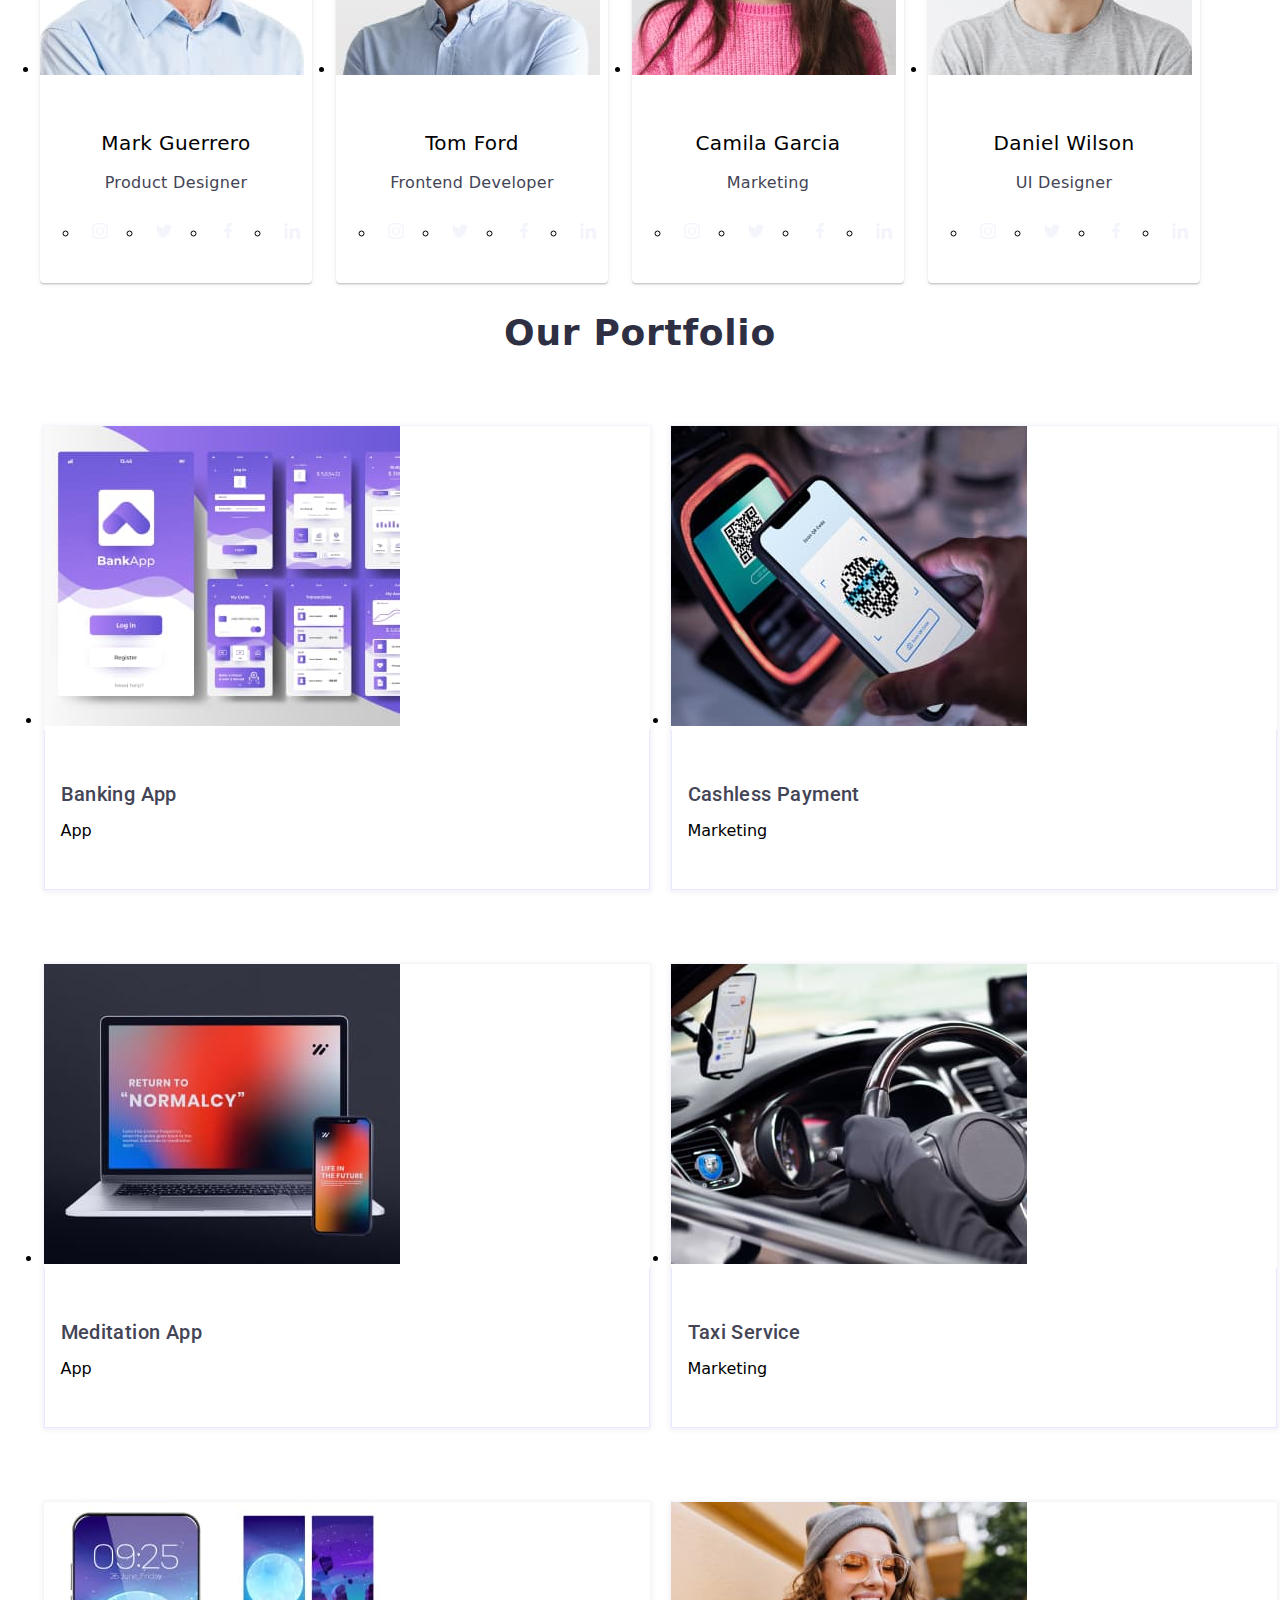
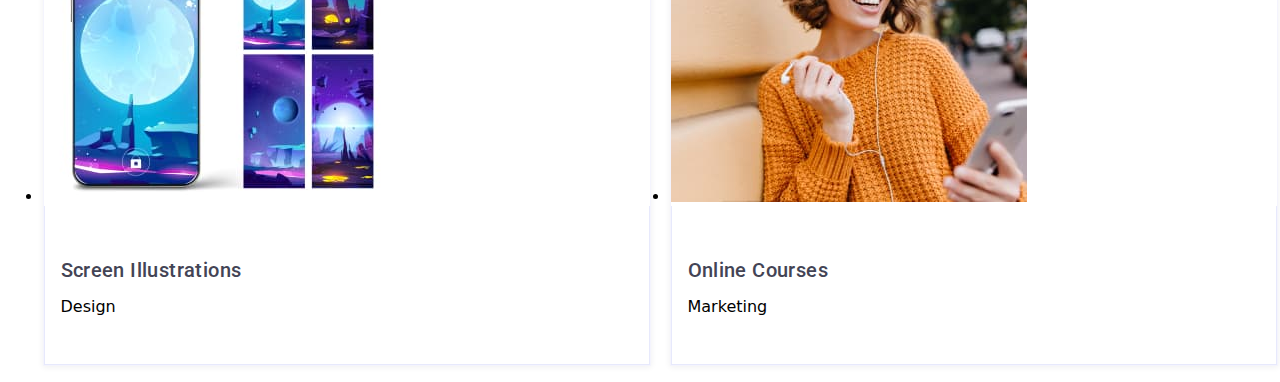
==== commit 516ad79a: "hw6_without-footer" ====
--- a/index.html
+++ b/index.html
@@ -14,9 +14,9 @@
       rel="stylesheet"
       href="https://cdn.jsdelivr.net/npm/modern-normalize@2.0.0/modern-normalize.min.css"
     />
-    <link rel="stylesheet" href="./css/header_styles.css" />
+    <link rel="stylesheet" href="./css/index.css" />
+    <!-- <link rel="stylesheet" href="./css/styles.css" /> -->
   </head>
-
   <body>
     <!-- TOP MENU HEADER-->
 
@@ -52,20 +52,121 @@
             </li>
           </ul>
         </address>
-        <svg
-          class="heroicons-solid_menu"
-          width="24"
-          height="24"
-          aria-label="heroicons-solid_menu"
-        >
-          <use href="./images/icons.svg#icon-heroicons-solid_menu"></use>
-        </svg>
+        <button class="mobile-button-menu" type="button">
+          <svg
+            class="heroicons-solid_menu"
+            width="24"
+            height="24"
+            aria-label="heroicons-solid_menu"
+          >
+            <use href="./images/icons.svg#icon-heroicons-solid_menu"></use>
+          </svg>
+        </button>
       </div>
     </header>
 
+    <div class="mobile-menu container">
+      <!--is-open -->
+      <button class="close-btn-mobile-menu" type="button">
+        <svg
+          class="close-btn-mobile-menu-icon"
+          width="8"
+          height="8"
+          aria-label="close btn mobile menu"
+        >
+          <use href="./images/icons.svg#icon-close"></use>
+        </svg>
+      </button>
+
+      <nav class="mobile-menu-navigation">
+        <ul class="mobile-menu-list list">
+          <li class="mobile-menu-item">
+            <a class="mobile-menu-link link" href="./index.html">Studio</a>
+          </li>
+          <li class="menu-item">
+            <a class="mobile-menu-link link" href="">Portfolio</a>
+          </li>
+          <li class="menu-item">
+            <a class="mobile-menu-link link" href="">Contacts</a>
+          </li>
+        </ul>
+      </nav>
+      <div class="contact-adress-container">
+        <address class="mobile-menu-adress">
+          <ul class="mobile-menu-contact-list list">
+            <li class="contact-list-item">
+              <a
+                class="mobile-menu-adress-link link"
+                href="mailto:info@devstudio.com"
+                >info@devstudio.com</a
+              >
+            </li>
+            <li class="mobile-menu-contact-list-item">
+              <a class="mobile-menu-adress-link link" href="tel:+110001111111"
+                >+11 (000) 111-11-11</a
+              >
+            </li>
+          </ul>
+        </address>
+
+        <div class="mobile-menu-socals-container">
+          <ul class="socials-contacts-mobile-menu-list list">
+            <li class="socials-contacts-mobile-menu-container-items">
+              <a class="logo-icons-mobile-menu-socials" href="">
+                <svg
+                  class="mobile-menu-social-icons"
+                  width="24"
+                  height="24"
+                  aria-label="instagram logotype"
+                >
+                  <use href="./images/icons.svg#icon-instagram"></use>
+                </svg>
+              </a>
+            </li>
+
+            <li class="socials-contacts-mobile-menu-container-items">
+              <a class="logo-icons-mobile-menu-socials" href="">
+                <svg
+                  class="mobile-menu-social-icons"
+                  width="24"
+                  height="24"
+                  aria-label="twitter logotype"
+                >
+                  <use href="./images/icons.svg#icon-twitter"></use>
+                </svg>
+              </a>
+            </li>
+            <li class="socials-contacts-mobile-menu-container-items">
+              <a class="logo-icons-mobile-menu-socials" href="">
+                <svg
+                  class="mobile-menu-social-icons"
+                  width="24"
+                  height="24"
+                  aria-label="facebook logotype"
+                >
+                  <use href="./images/icons.svg#icon-facebook"></use>
+                </svg>
+              </a>
+            </li>
+            <li class="socials-contacts-mobile-menu-container-items">
+              <a class="logo-icons-mobile-menu-socials" href="">
+                <svg
+                  class="mobile-menu-social-icons"
+                  width="24"
+                  height="24"
+                  aria-label="linkedin logotype"
+                >
+                  <use href="./images/icons.svg#icon-linkedin"></use>
+                </svg>
+              </a>
+            </li>
+          </ul>
+        </div>
+      </div>
+    </div>
+
     <main>
       <!-- HERO SECTION n1 -->
-
       <section class="hero-section">
         <div class="container hero-container">
           <h1 class="title-hero-section">
@@ -74,10 +175,11 @@
           <button type="button" class="hero-button">Order Service</button>
         </div>
       </section>
+      <!-- END HERO SECTION n1 -->
 
       <!-- BENEFITS SECTIONS ADVANTAGES n2 -->
 
-      <!-- <section class="section">
+      <section class="section">
         <div class="container">
           <h2 class="visually-hidden">Our advantages</h2>
           <ul class="advantages-list list">
@@ -151,15 +253,19 @@
             </li>
           </ul>
         </div>
-      </section> -->
-
-      <!-- Our team n3-->
-      <!-- <section class="team-sections section">
+      </section>
+
+      <!-- OUR TEAM n3-->
+      <section class="team-sections section">
         <div class="container">
           <h2 class="title-section title-team-section">Our Team</h2>
           <ul class="team-list list">
             <li class="persons-card">
               <img
+                srcset="
+                  ./images/mark-guerero.jpg    1x,
+                  ./images/mark-guerero@2x.jpg 2x
+                "
                 src="./images/mark-guerero.jpg"
                 alt="Mark Guerrero"
                 width="264"
@@ -221,7 +327,12 @@
             </li>
 
             <li class="persons-card">
-              <img src="./images/tom-ford.jpg" alt="Tom Ford" width="264" />
+              <img
+                srcset="./images/tom-ford.jpg 1x, ./images/tom-ford@2x.jpg 2x"
+                src="./images/tom-ford.jpg"
+                alt="Tom Ford"
+                width="264"
+              />
               <div class="person-job-container">
                 <h3 class="persons-team">Tom Ford</h3>
                 <p class="job-title">Frontend Developer</p>
@@ -280,6 +391,10 @@
 
             <li class="persons-card">
               <img
+                srcset="
+                  ./images/camila-garcia.jpg    1x,
+                  ./images/camila-garcia@2x.jpg 2x
+                "
                 src="./images/camila-garcia.jpg"
                 alt="Camila Garcia"
                 width="264"
@@ -342,6 +457,10 @@
 
             <li class="persons-card">
               <img
+                srcset="
+                  ./images/daniel-wilson.jpg    1x,
+                  ./images/daniel-wilson@2x.jpg 2x
+                "
                 src="./images/daniel-wilson.jpg"
                 alt="Daniel Wilson"
                 width="264"
@@ -403,20 +522,31 @@
             </li>
           </ul>
         </div>
-      </section> -->
+      </section>
+      <!-- END OUR TEAM n3-->
 
       <!-- Section Our Portfolio n4 -->
-      <!-- <section class="portfolio-section section">
+
+      <section class="portfolio-section section">
         <div class="container">
           <h2 class="title-portfolio-section title-section">Our Portfolio</h2>
           <ul class="portfolio-list list">
             <li class="portfolio-list-item">
               <div class="portfolio-list-img-wrapper">
-                <img
-                  src="./images/banking-app.jpg"
+                <img class="portfolio-img"
+                  srcset="
+                    ./images/banking-app-mobile.jpg     288w,
+                    ./images/banking-app-mobile@2x.jpg  576w,
+                    ./images/banking-app-tablet.jpg     356w,
+                    ./images/banking-app-tablet@2x.jpg  712w,
+                    ./images/banking-app-desktop.jpg    360w,
+                    ./images/banking-app-desktop@2x.jpg 720w
+                  "
+                  sizes="(min-width:1440px) 360px, (min-width:768px) 356px, (max-width:767px) 288px"
+                  src="./images/banking-app-mobile.jpg"
                   alt="screen from banking-app"
-                  width="360"
-                  height="300"
+                  width="288"
+                  height="280"
                 />
                 <p class="overlay">
                   14 Stylish and User-Friendly App Design Concepts · Task
@@ -432,11 +562,20 @@
 
             <li class="portfolio-list-item">
               <div class="portfolio-list-img-wrapper">
-                <img
-                  src="./images/cashless-payment.jpg"
+                <img class="portfolio-img"
+                  srcset="
+                    ./images/cashless-payment-mobile.jpg     288w,
+                    ./images/cashless-payment-mobile@2x.jpg  576w,
+                    ./images/cashless-payment-tablet.jpg     356w,
+                    ./images/cashless-payment-tablet@2x.jpg  712w,
+                    ./images/cashless-payment-desktop.jpg    360w,
+                    ./images/cashless-payment-desktop@2x.jpg 720w
+                  "
+                  sizes="(min-width:1440px) 360px, (min-width:768px) 356px, (max-width:767px) 288px"
+                  src="./images/cashless-payment-mobile.jpg"
                   alt="paymant with phone"
-                  width="360"
-                  height="300"
+                  width="288"
+                  height="280"
                 />
                 <p class="overlay">
                   14 Stylish and User-Friendly App Design Concepts · Task
@@ -451,11 +590,20 @@
             </li>
             <li class="portfolio-list-item">
               <div class="portfolio-list-img-wrapper">
-                <img
-                  src="./images/meditation-app.jpg"
+                <img class="portfolio-img"
+                  srcset="
+                    ./images/meditation-app-mobile.jpg     288w,
+                    ./images/meditation-app-mobile@2x.jpg  576w,
+                    ./images/meditation-app-tablet.jpg     356w,
+                    ./images/meditation-app-tablet@2x.jpg  712w,
+                    ./images/meditation-app-desktop.jpg    360w,
+                    ./images/meditation-app-desktop@2x.jpg 720w
+                  "
+                  sizes="(min-width:1440px) 360px, (min-width:768px) 356px, (max-width:767px) 288px"
+                  src="./images/meditation-app-mobile.jpg"
                   alt="notebook and mobile phone with app on the screen"
-                  width="360"
-                  height="300"
+                  width="288"
+                  height="280"
                 />
                 <p class="overlay">
                   14 Stylish and User-Friendly App Design Concepts · Task
@@ -470,11 +618,20 @@
             </li>
             <li class="portfolio-list-item">
               <div class="portfolio-list-img-wrapper">
-                <img
-                  src="./images/taxi-service.jpg"
+                <img class="portfolio-img"
+                  srcset="
+                    ./images/taxi-service-mobile.jpg     288w,
+                    ./images/taxi-service-mobile@2x.jpg  576w,
+                    ./images/taxi-service-tablet.jpg     356w,
+                    ./images/taxi-service-tablet@2x.jpg  712w,
+                    ./images/taxi-service-desktop.jpg    360w,
+                    ./images/taxi-service-desktop@2x.jpg 720w
+                  "
+                  sizes="(min-width:1440px) 360px, (min-width:768px) 356px, (max-width:767px) 288px"
+                  src="./images/taxi-service-mobile.jpg"
                   alt="into the taxi auto"
-                  width="360"
-                  height="300"
+                  width="288"
+                  height="280"
                 />
                 <p class="overlay">
                   14 Stylish and User-Friendly App Design Concepts · Task
@@ -489,11 +646,20 @@
             </li>
             <li class="portfolio-list-item">
               <div class="portfolio-list-img-wrapper">
-                <img
-                  src="./images/screen-ilustration.jpg"
+                <img class="portfolio-img"
+                  srcset="
+                    ./images/screen-ilustration-mobile.jpg     288w,
+                    ./images/screen-ilustration-mobile@2x.jpg  576w,
+                    ./images/screen-ilustration-tablet.jpg     356w,
+                    ./images/screen-ilustration-tablet@2x.jpg  712w,
+                    ./images/screen-ilustration-desktop.jpg    360w,
+                    ./images/screen-ilustration-desktop@2x.jpg 720w
+                  "
+                  sizes="(min-width:1440px) 360px, (min-width:768px) 356px, (max-width:767px) 288px"
+                  src="./images/screen-ilustration-mobile.jpg"
                   alt="mobile phone with examples of screen"
-                  width="360"
-                  height="300"
+                  width="288"
+                  height="280"
                 />
                 <p class="overlay">
                   14 Stylish and User-Friendly App Design Concepts · Task
@@ -508,11 +674,20 @@
             </li>
             <li class="portfolio-list-item">
               <div class="portfolio-list-img-wrapper">
-                <img
-                  src="./images/online-courses.jpg"
+                <img class="portfolio-img"
+                  srcset="
+                    ./images/online-courses-mobile.jpg     288w,
+                    ./images/online-courses-mobile@2x.jpg  576w,
+                    ./images/online-courses-tablet.jpg     356w,
+                    ./images/online-courses-tablet@2x.jpg  712w,
+                    ./images/online-courses-desktop.jpg    360w,
+                    ./images/online-courses-desktop@2x.jpg 720w
+                  "
+                  sizes="(min-width:1440px) 360px, (min-width:768px) 356px, (max-width:767px) 288px"
+                  src="./images/online-courses-mobile.jpg"
                   alt="young woman with the smile"
-                  width="360"
-                  height="300"
+                  width="288"
+                  height="280"
                 />
                 <p class="overlay">
                   14 Stylish and User-Friendly App Design Concepts · Task
@@ -527,227 +702,7 @@
             </li>
           </ul>
         </div>
-      </section> -->
+      </section>
     </main>
-
-    <!-- FOOTER SECTION  -->
-    <!-- <footer class="footer-page">
-      <div class="container footer-section-container">
-        <div class="footer-container-logo">
-          <a class="footer-logo link" href="./index.html"
-            >Web<span class="footer-logo-white-part">Studio</span></a
-          >
-          <p class="footer-text">
-            Increase the flow of customers and sales for your business with
-            digital marketing & growth solutions.
-          </p>
-        </div>
-        <div class="footer-socals-container">
-          <p class="social-media-footer-title">Social media</p>
-          <ul class="socials-contacts-footer-list list">
-            <li class="socials-contacts-footer-container-items">
-              <a class="logo-icons-footer-socials" href="">
-                <svg
-                  class="footer-social-icons"
-                  width="24"
-                  height="24"
-                  aria-label="instagram logotype"
-                >
-                  <use href="./images/icons.svg#icon-instagram"></use>
-                </svg>
-              </a>
-            </li>
-
-            <li class="socials-contacts-footer-container-items">
-              <a class="logo-icons-footer-socials" href="">
-                <svg
-                  class="footer-social-icons"
-                  width="24"
-                  height="24"
-                  aria-label="twitter logotype"
-                >
-                  <use href="./images/icons.svg#icon-twitter"></use>
-                </svg>
-              </a>
-            </li>
-            <li class="socials-contacts-footer-container-items">
-              <a class="logo-icons-footer-socials" href="">
-                <svg
-                  class="footer-social-icons"
-                  width="24"
-                  height="24"
-                  aria-label="facebook logotype"
-                >
-                  <use href="./images/icons.svg#icon-facebook"></use>
-                </svg>
-              </a>
-            </li>
-            <li class="socials-contacts-footer-container-items">
-              <a class="logo-icons-footer-socials" href="">
-                <svg
-                  class="footer-social-icons"
-                  width="24"
-                  height="24"
-                  aria-label="linkedin logotype"
-                >
-                  <use href="./images/icons.svg#icon-linkedin"></use>
-                </svg>
-              </a>
-            </li>
-          </ul>
-        </div>
-
-        <div class="footer-form">
-          <p class="footer-form-title">Subscribe</p>
-          <form class="form-footer">
-            <label class="footer-form-lable" for="form-footer-email">
-              <input
-                class="form-footer-input"
-                type="email"
-                name="form-footer-email"
-                id="form-footer-email"
-                placeholder="E-mail"
-                required
-            /></label>
-            <button class="footer-form-btn" type="submit">
-              Subscribe
-              <svg
-                class="footer-send-icons"
-                width="24"
-                height="24"
-                aria-label="facebook logotype"
-              >
-                <use href="./images/icons.svg#icon-icon_send"></use>
-              </svg>
-            </button>
-          </form>
-        </div>
-      </div>
-    </footer> -->
-
-    <!--backdrop with modal window -->
-
-    <!-- <div class="backdrop is-open"> -->
-
-    <!-- whithout modal window -->
-    <!-- <div class="backdrop">
-      <div class="contact-form">
-        <button class="close-btn" type="button">
-          <svg
-            class="close-btn-icon"
-            width="8"
-            height="8"
-            aria-label="modal close icon"
-          >
-            <use href="./images/icons.svg#icon-close"></use>
-          </svg>
-        </button>
-
-        <p class="title-form">Leave your contacts and we will call you back</p>
-
-        <form class="form-elements">
-          <div class="forms-input-wrapper">
-            <label class="form-label" for="user-name">Name</label>
-            <div class="forms-item">
-              <input
-                class="form-input"
-                type="text"
-                name="user-name"
-                id="user-name"
-                pattern="[a-zA-Zа-яА-ЯіІїЇєЄ']+"
-                title="Andrii"
-                required
-              />
-              <svg
-                class="forms-input-icon"
-                width="18"
-                height="24"
-                aria-label="input icon user"
-              >
-                <use href="./images/icons.svg#icon-person"></use>
-              </svg>
-            </div>
-          </div>
-
-          <div class="forms-input-wrapper">
-            <label class="form-label" for="contact_tel">Phone</label>
-            <div class="forms-item">
-              <input
-                class="form-input"
-                type="tel"
-                name="contact_tel"
-                id="contact_tel"
-                pattern="[[0-9]{3}-[0-9]{3}-[0-9]{2}-[0-9]{2}]"
-                title="xxx-xxx-xx-xx"
-                required
-              />
-              <svg
-                class="forms-input-icon"
-                width="18"
-                height="24"
-                aria-label="input icon phone"
-              >
-                <use href="./images/icons.svg#icon-phone"></use>
-              </svg>
-            </div>
-          </div>
-
-          <div class="forms-input-wrapper">
-            <label class="form-label" for="email">Email</label>
-            <div class="forms-item">
-              <input
-                class="form-input"
-                type="email"
-                name="email"
-                id="email"
-                required
-              />
-              <svg
-                class="forms-input-icon"
-                width="18"
-                height="24"
-                aria-label="input icon letter"
-              >
-                <use href="./images/icons.svg#icon-email"></use>
-              </svg>
-            </div>
-          </div>
-
-          <div class="forms-comment-item">
-            <label class="form-label" for="user-comment">Comment</label>
-            <textarea
-              class="form-input text-comment"
-              name="user-comment"
-              id="user-comment"
-              placeholder="Text input"
-            ></textarea>
-          </div>
-
-          <div class="forms-item review-form-checkbox">
-            <input
-              class="form-checkbox visually-hidden"
-              type="checkbox"
-              name="user-privacy"
-              id="user-privacy"
-              value="true"
-            />
-            <label class="rules" for="user-privacy"
-              ><span class="form-own-checkbox">
-                <svg
-                  class="form-checkbox-icon"
-                  width="10"
-                  height="8"
-                  aria-label="checkbox icon"
-                >
-                  <use href="./images/icons.svg#icon-check_click"></use>
-                </svg> </span
-              >I accept the terms and conditions of the
-              <a class="link-privacy" href="#">Privacy Policy</a></label
-            >
-          </div>
-          <button class="submit-btn" type="submit">Send</button>
-        </form>
-      </div>
-    </div> -->
   </body>
 </html>
--- a/css/index.css
+++ b/css/index.css
@@ -0,0 +1,16 @@
+/* ========== UTILS ========= */
+@import './utils/visually-hidden.css';
+@import './utils/variables.css';
+
+/* ========= BASE ========== */
+@import './base/common.css';
+@import './base/container.css';
+@import './base/section.css';
+/* ========= LAYOUT ========== */
+
+/* === HEADER === */
+@import './layout/header.css';
+@import './layout/hero.css';
+@import './layout/benefits.css';
+@import './layout/team.css';
+@import './layout/portfolio.css';
--- a/css/styles.css
+++ b/css/styles.css
@@ -0,0 +1,903 @@
+:root {
+  --white: #fff;
+  --accent-color: #4d5ae5;
+  --title-main-color: #2e2f42;
+  --main-color-text: #434455;
+  --cloud: #f4f4fd;
+  --active-elements-color: #404bbf;
+}
+
+h1,
+h2,
+h3,
+h4,
+h5,
+h6,
+p {
+  margin-top: 0;
+  margin-bottom: 0;
+}
+
+ul,
+ol {
+  margin-top: 0;
+  margin-bottom: 0;
+  padding-left: 0;
+}
+
+img {
+  display: block;
+}
+
+.link {
+  text-decoration: none;
+}
+
+.list {
+  list-style-type: none;
+}
+
+.container {
+  max-width: 1158px;
+  padding-left: 15px;
+  padding-right: 15px;
+  margin-left: auto;
+  margin-right: auto;
+  /* outline: 1px solid red; */
+}
+
+button {
+  cursor: pointer;
+}
+
+body {
+  background-color: var(--white);
+  color: var(--main-color-text);
+  font-family: Roboto, sans-serif;
+  font-size: 16px;
+  font-weight: 400;
+  letter-spacing: 0.02em;
+}
+
+.page-header {
+  border-bottom: 1px solid #e7e9fc;
+  box-shadow: 0px 1px 6px 0px rgba(46, 47, 66, 0.08),
+    0px 1px 1px 0px rgba(46, 47, 66, 0.16),
+    0px 2px 1px 0px rgba(46, 47, 66, 0.08);
+  /* padding-top: 24px;
+  padding-bottom: 24px; */
+}
+
+.page-header-container {
+  display: flex;
+  /* padding-top: 24px;
+  padding-bottom: 24px; */
+}
+
+.page-navigation {
+  display: flex;
+  align-items: center;
+}
+
+.menu {
+  display: flex;
+  gap: 40px;
+}
+
+.contact-list {
+  display: flex;
+  gap: 40px;
+  padding-top: 24px;
+  padding-bottom: 24px;
+}
+
+.header-link {
+  color: var(--title-main-color);
+  font-weight: 500;
+  line-height: 1.5;
+  padding-top: 24px;
+  padding-bottom: 24px;
+  position: relative;
+  color: var(--title-main-color);
+  transition: color 250ms cubic-bezier(0.4, 0, 0.2, 1) 0ms;
+}
+
+.header-link:hover,
+.header-link:focus,
+.header-link.current {
+  color: var(--active-elements-color);
+}
+
+.header-link.current::after {
+  content: '';
+  display: block;
+  margin-top: 20px;
+  width: 100%;
+  height: 4px;
+  border-radius: 2px;
+  background-color: var(--active-elements-color);
+  position: absolute;
+  left: 0;
+  bottom: -1px;
+  /* transition-duration: 3000ms; */
+}
+
+.heder-adress {
+  font-style: normal;
+  margin-left: auto;
+}
+
+.heder-adress-link {
+  color: var(--main-color-text);
+  line-height: 1.5;
+  padding-top: 24px;
+  padding-bottom: 24px;
+  transition: color 250ms cubic-bezier(0.4, 0, 0.2, 1) 0ms;
+}
+
+.heder-adress-link:hover,
+.heder-adress-link:focus {
+  color: var(--active-elements-color);
+}
+
+.section {
+  padding-top: 120px;
+  padding-bottom: 120px;
+}
+
+/* HERO SECTION n1 */
+
+.hero-section {
+  background-color: var(--title-main-color);
+  text-align: center;
+  line-height: 1.5;
+  padding-top: 188px;
+  padding-bottom: 188px;
+  background-image: linear-gradient(
+      rgba(46, 47, 66, 0.7),
+      rgba(46, 47, 66, 0.7)
+    ),
+    url(../images/hero-bg.jpg);
+  background-repeat: no-repeat;
+  background-position: center;
+  background-size: cover;
+  max-width: 1440px;
+  margin-left: auto;
+  margin-right: auto;
+}
+
+/* Header 1 */
+
+.title-hero-section {
+  color: var(--white);
+  font-family: Roboto, sans-serif;
+  font-size: 56px;
+  font-weight: 700;
+  line-height: 1.07;
+  letter-spacing: 0.02em;
+  max-width: 496px;
+  margin-left: auto;
+  margin-right: auto;
+}
+
+.hero-button {
+  color: var(--white);
+  font-weight: 500;
+  letter-spacing: 0.04em;
+  border: none;
+  background: var(--accent-color);
+  line-height: 1.5;
+  display: block;
+  min-width: 169px;
+  border-radius: 4px;
+  padding: 16px 32px 16px 32px;
+  margin-top: 48px;
+  margin-left: auto;
+  margin-right: auto;
+  transition: background-color 250ms cubic-bezier(0.4, 0, 0.2, 1) 0ms;
+}
+
+.hero-button:focus,
+.hero-button:hover {
+  background-color: var(--active-elements-color);
+}
+
+/* END  HERO SECTION n1 */
+
+/*  BENEFITS SECTIONS ADVANTAGES --*/
+
+.title-advantages {
+  color: var(--title-main-color);
+  font-size: 20px;
+  font-weight: 500;
+  line-height: 1.2;
+  letter-spacing: 0.02em;
+  margin-bottom: 8px;
+}
+
+.text-advantages {
+  /* color: var(--main-color-text); */
+  line-height: 1.5;
+}
+
+.advantages-list {
+  display: flex;
+  gap: 24px;
+}
+
+.advantages-list-item {
+  width: calc((100% - 72px) / 4);
+}
+
+.logo-benefit-sections {
+  display: flex;
+  /* padding-top: 24px;
+  padding-bottom: 24px; */
+  justify-content: center;
+  align-items: center;
+  width: 100%;
+  border-radius: 4px;
+  border: 1px solid #8e8f99;
+  background: var(--cloud);
+  height: 112px;
+  margin-bottom: 8px;
+}
+
+.title-section {
+  color: var(--title-main-color);
+  text-align: center;
+  font-family: Roboto, sans-serif;
+  font-size: 36px;
+  font-weight: 700;
+  line-height: 1.11;
+  letter-spacing: 0.06em;
+  text-transform: capitalize;
+}
+
+/*  END BENEFITS SECTIONS ADVANTAGES --*/
+
+/* <!-- Our team --> */
+
+.team-sections {
+  background-color: var(--cloud);
+}
+
+.title-team-section {
+  margin-bottom: 72px;
+}
+
+.team-list {
+  display: flex;
+  column-gap: 24px;
+  flex-wrap: wrap;
+}
+
+.persons-card {
+  background-color: var(--white);
+  border-bottom-left-radius: 4px;
+  border-bottom-right-radius: 4px;
+  box-shadow: 0px 1px 6px 0px rgba(46, 47, 66, 0.08),
+    0px 1px 1px 0px rgba(46, 47, 66, 0.16),
+    0px 2px 1px 0px rgba(46, 47, 66, 0.08);
+  border-radius: 0px 0px 4px 4px;
+  flex-basis: calc((100% - 72px) / 4);
+}
+
+.person-job-container {
+  padding: 32px 0;
+}
+
+.persons-team {
+  color: var(--title-main-color);
+  text-align: center;
+  /* Header 3 */
+  font-size: 20px;
+  font-weight: 500;
+  line-height: 1.2;
+  letter-spacing: 0.06em;
+  margin-bottom: 8px;
+}
+
+.job-title {
+  /* color: var(--main-color-text); */
+  text-align: center;
+  line-height: 1.5;
+}
+
+.logo-icons-socials {
+  display: flex;
+  justify-content: center;
+  width: 100%;
+  height: 100%;
+  border-radius: 50%;
+  align-items: center;
+  background-color: var(--accent-color);
+  transition: background-color 250ms cubic-bezier(0.4, 0, 0.2, 1) 0ms;
+}
+
+.socials-contacts-list {
+  display: flex;
+  justify-content: center;
+  gap: 24px;
+  margin-top: 8px;
+}
+
+.socials-contacts-container-items {
+  width: 40px;
+  height: 40px;
+  border-radius: 50%;
+  background-color: var(--accent-color);
+}
+
+.logo-icons-socials:focus,
+.logo-icons-socials:hover {
+  background-color: var(--active-elements-color);
+}
+
+.persons-social-icons {
+  fill: var(--cloud);
+}
+
+.team-list-conatainer {
+  padding: 32px 0;
+}
+
+/*END <!-- Our team --> */
+
+/* portfolio */
+.portfolio-section {
+  background-color: var(--white);
+}
+
+.title-portfolio-section {
+  margin-bottom: 72px;
+}
+
+.portfolio-list {
+  display: flex;
+  column-gap: 24px;
+  row-gap: 48px;
+  flex-wrap: wrap;
+}
+
+.portfolio-list-item {
+  flex-basis: calc((100% - 48px) / 3);
+  transition: box-shadow 250ms cubic-bezier(0.4, 0, 0.2, 1);
+}
+
+.portfolio-list-item:hover,
+.portfolio-list-item:focus {
+  cursor: pointer;
+  box-shadow: 0px 1px 6px rgba(46, 47, 66, 0.08),
+    0px 1px 1px rgba(46, 47, 66, 0.16), 0px 2px 1px rgba(46, 47, 66, 0.08);
+}
+
+.portfolio-list-item:hover .overlay,
+.portfolio-list-item:focus .overlay {
+  transform: translateY(0%);
+}
+
+.title-apps {
+  color: #434455;
+  font-family: Roboto;
+  font-size: 20px;
+  font-size: 20px;
+  font-weight: 500;
+  line-height: 1.2;
+  letter-spacing: 0.02em;
+  margin-bottom: 8px;
+}
+
+.type-apps {
+  color: var(--main-color-text);
+  /* Body
+  line-height: 1.5; /* 150% */
+}
+
+.portfolio-list-title-container {
+  padding: 32px 16px 32px 16px;
+  border: 1px solid #e7e9fc;
+  border-top: none;
+}
+
+.portfolio-list-img-wrapper {
+  position: relative;
+  overflow: hidden;
+}
+
+/* .portfolio-list-title-container:focus,
+.portfolio-list-title-container:hover {
+  background-color: #31d0aa; */
+/* box-shadow: 0 2.8px 2.2px red, 0 6.7px 5.3px blue, 0 12.5px 10px green,
+    0 22.3px 17.9px purple, 0 41.8px 33.4px orange, 0 100px 80px teal; */
+
+/* box-shadow: 0px 2px 1px 0px rgba(46, 47, 66, 0.08),
+    0px 1px 1px 0px rgba(46, 47, 66, 0.16),
+    0px 1px 6px 0px rgba(46, 47, 66, 0.08); }*/
+
+.overlay {
+  color: var(--cloud);
+  line-height: 1.5;
+  letter-spacing: 0.02em;
+  position: absolute;
+  background-color: var(--accent-color);
+  top: 0;
+  left: 0;
+  width: 100%;
+  height: 100%;
+  padding: 40px 32px;
+  transform: translateY(100%);
+  transition: transform 250ms cubic-bezier(0.4, 0, 0.2, 1) 0ms;
+}
+
+/* END APPS */
+
+/* FOOTER  */
+.footer-page {
+  display: flex;
+  background: var(--title-main-color);
+  padding-top: 100px;
+  padding-bottom: 100px;
+}
+
+.footer-section-container {
+  display: flex;
+  align-items: baseline;
+}
+
+.footer-container-logo {
+  margin-right: 120px;
+}
+
+.footer-logo-white-part {
+  color: var(--cloud);
+  font-family: Raleway, sans-serif;
+  font-size: 18px;
+  font-style: normal;
+  font-weight: 700;
+  line-height: 1.17;
+  letter-spacing: 0.03em;
+  text-transform: uppercase;
+}
+
+.footer-logo {
+  color: var(--accent-color);
+  font-family: Raleway, sans-serif;
+  font-size: 18px;
+  /* font-style: normal; */
+  font-weight: 700;
+  line-height: 1.17;
+  letter-spacing: 0.03em;
+  text-transform: uppercase;
+  display: inline-block;
+  margin-bottom: 16px;
+}
+
+.footer-text {
+  color: var(--cloud);
+  /* Body */
+  line-height: 1.5;
+  max-width: 264px;
+}
+
+.footer-socals-container {
+  margin-right: 80px;
+}
+
+.social-media-footer-title {
+  color: var(--white);
+  font-family: Roboto;
+  font-size: 16px;
+  font-weight: 500;
+  line-height: 1.5;
+  letter-spacing: 0.02em;
+  margin-bottom: 16px;
+}
+
+.socials-contacts-footer-container-items {
+  width: 40px;
+  height: 40px;
+  border-radius: 50%;
+  /* background-color: var(--accent-color) */
+}
+
+.socials-contacts-footer-list {
+  display: flex;
+  gap: 16px;
+}
+
+.logo-icons-footer-socials {
+  display: flex;
+  justify-content: center;
+  width: 100%;
+  height: 100%;
+  border-radius: 50%;
+  align-items: center;
+  background-color: var(--accent-color);
+  transition: background-color 250ms cubic-bezier(0.4, 0, 0.2, 1) 0ms;
+}
+
+.socials-contacts-footer-container {
+  /* display: flex;
+  margin-top: 16px; */
+}
+
+.logo-icons-footer-socials:focus,
+.logo-icons-footer-socials:hover {
+  background-color: #31d0aa;
+}
+
+.footer-social-icons {
+  fill: var(--cloud);
+}
+
+.footer-form-title {
+  color: var(--white);
+
+  /* Body Medium */
+  font-family: Roboto;
+  font-size: 16px;
+  font-weight: 500;
+  line-height: 1.5;
+  /* 150% */
+  letter-spacing: 0.02em;
+  display: block;
+  margin-bottom: 16px;
+}
+
+.form-footer {
+  display: flex;
+  gap: 24px;
+}
+
+.form-footer-input {
+  width: 264px;
+  height: 40px;
+  border: 1px solid var(--white);
+  /* display: inline-block; */
+  background-color: transparent;
+  font-size: 12px;
+  line-height: 1.5;
+  letter-spacing: 0.04em;
+  padding-left: 16px;
+  filter: drop-shadow(0px 4px 4px rgba(0, 0, 0, 0.15));
+  border-radius: 4px;
+  color: var(--white);
+}
+
+.form-footer-input::placeholder {
+  color: var(--white);
+}
+
+.footer-form-btn {
+  display: flex;
+  border-radius: 4px;
+  background: var(--accent-color);
+  padding: 8px 24px 8px 24px;
+  color: var(--white);
+  text-align: center;
+  font-family: 'Roboto', sans-serif;
+  font-size: 16px;
+  font-weight: 500;
+  line-height: 1.5;
+  /* 150% */
+  letter-spacing: 0.04em;
+  align-items: center;
+  justify-content: center;
+  min-width: 165px;
+  height: 40px;
+  border: none;
+}
+
+.footer-send-icons {
+  margin-left: 16px;
+}
+
+.socials-contacts-footer-container {
+  /* display: flex;
+  justify-content: space-between; */
+  /* margin-top: 8px; */
+}
+
+* {
+  /* outline: 1px solid red; */
+}
+
+/*===== Modul window with form =====*/
+
+/* =========== BACKDROP ========= */
+.backdrop {
+  position: fixed;
+  left: 0;
+  z-index: 99999;
+  top: 0;
+  width: 100%;
+  height: 100%;
+  background-color: rgba(46, 47, 66, 0.4);
+
+  /* ефект невидимості */
+  opacity: 0;
+  visibility: hidden;
+  pointer-events: none;
+
+  transition: opacity 250ms cubic-bezier(0.4, 0, 0.2, 1) 0ms,
+    visibility 250ms cubic-bezier(0.4, 0, 0.2, 1) 0ms;
+}
+
+.backdrop.is-open {
+  opacity: 1;
+  visibility: visible;
+  pointer-events: auto;
+}
+
+/* ===========END BACKDROP ========= */
+
+/* =========== MODAL WINDOW ========= */
+.contact-form {
+  position: absolute;
+  top: 50%;
+  left: 50%;
+  transform: translate(-50%, -50%);
+  display: block;
+  width: 408px;
+  min-height: 584px;
+  border-radius: 4px;
+  background: #fcfcfc;
+  box-shadow: 0px 1px 1px rgba(0, 0, 0, 0.14), 0px 1px 3px rgba(0, 0, 0, 0.12),
+    0px 2px 1px rgba(0, 0, 0, 0.2);
+  padding: 72px 24px 24px 24px;
+  transition: transform 250ms cubic-bezier(0.4, 0, 0.2, 1);
+}
+
+.close-btn {
+  position: absolute;
+  top: 24px;
+  right: 24px;
+  display: flex;
+  align-items: center;
+  justify-content: center;
+  padding: 0;
+  width: 24px;
+  height: 24px;
+  background-color: #e7e9fc;
+  border-radius: 50%;
+  border: 1px solid rgba(0, 0, 0, 0.1);
+  stroke: var(--title-main-color);
+  fill: var(--title-main-color);
+
+  transition: background-color 250ms cubic-bezier(0.4, 0, 0.2, 1),
+    border 250ms cubic-bezier(0.4, 0, 0.2, 1);
+
+  /* margin: auto; */
+}
+
+.close-btn:hover,
+.close-btn:focus {
+  background-color: var(--active-elements-color);
+}
+
+.close-btn:hover,
+.close-btn:focus {
+  stroke: var(--white);
+  fill: var(--white);
+  border: none;
+}
+
+.close-btn-icon {
+  margin: auto;
+  transition: fill 250ms cubic-bezier(0.4, 0, 0.2, 1);
+}
+
+/* =========== MODAL FORM ========= */
+
+.title-form {
+  /* display: block; */
+  color: var(--title-main-color);
+  text-align: center;
+  margin-bottom: 16px;
+  /* Body Medium */
+  font-family: Roboto;
+  font-size: 16px;
+  font-style: normal;
+  font-weight: 500;
+  line-height: 1.5;
+  /* 150% */
+  letter-spacing: 0.02em;
+}
+
+.form-label {
+  display: block;
+  color: var(--LIGHT-SLATE, #8e8f99);
+  font-size: 12px;
+  line-height: 1.17;
+  letter-spacing: 0.04em;
+  color: #8e8f99;
+
+  /* Small Text */
+  font-family: Roboto;
+  font-size: 12px;
+  font-style: normal;
+  font-weight: 400;
+  line-height: 1.17;
+  /* 116.667% */
+  letter-spacing: 0.04em;
+  margin-bottom: 4px;
+}
+
+.forms-input-wrapper {
+  margin-bottom: 8px;
+}
+
+.form-input {
+  padding-left: 38px;
+  width: 100%;
+  height: 40px;
+  border-radius: 4px;
+  border: 1px solid var(--NAVY-BLUE-modal, rgba(46, 47, 66, 0.4));
+  transition: border-color 250ms cubic-bezier(0.4, 0, 0.2, 1) 0ms;
+  background-color: transparent;
+  outline: transparent;
+}
+
+.form-input.text-comment {
+  display: block;
+  width: 100%;
+  height: 120px;
+  padding: 8px 16px;
+  resize: none;
+
+  /* Small Text */
+  font-family: Roboto;
+  font-size: 12px;
+  font-style: normal;
+  font-weight: 400;
+  line-height: 1.17;
+  /* 116.667% */
+  letter-spacing: 0.04em;
+  color: rgba(46, 47, 66, 0.4);
+}
+
+.forms-item {
+  position: relative;
+}
+
+.forms-input-icon {
+  position: absolute;
+  top: 50%;
+  left: 16px;
+  transform: translateY(-50%);
+  fill: var(--title-main-color);
+  transition: fill 250ms cubic-bezier(0.4, 0, 0.2, 1) 0ms;
+}
+
+.forms-comment-item {
+  margin-bottom: 16px;
+}
+
+.form-input:focus {
+  border-color: var(--accent-color);
+  outline: transparent;
+}
+
+.form-input:focus + .forms-input-icon {
+  fill: var(--accent-color);
+}
+
+/* .form-phone-icon{
+  fill: #2E2F42;
+}
+
+.form-email-icon {
+  fill: #2E2F42;
+} */
+
+.review-form-checkbox {
+  margin-top: 16px;
+  margin-bottom: 24px;
+}
+
+.rules {
+  color: var(--title-main-color);
+
+  /* Small Text */
+  font-family: Roboto;
+  font-size: 12px;
+  font-style: normal;
+  font-weight: 400;
+  line-height: 1.17;
+  /* 116.667% */
+  letter-spacing: 0.48px;
+}
+
+.link-privacy {
+  color: var(--accent-color);
+}
+
+.text-comment::placeholder {
+  color: rgba(46, 47, 66, 0.4);
+  /* Small Text */
+  font-family: Roboto;
+  font-size: 12px;
+  font-style: normal;
+  font-weight: 400;
+  line-height: 1.17;
+  /* 116.667% */
+  letter-spacing: 0.48px;
+}
+
+.form-own-checkbox {
+  display: inline-flex;
+  justify-content: center;
+  align-items: center;
+  width: 16px;
+  height: 16px;
+  margin-right: 8px;
+  stroke-width: 1px;
+  border: 1px solid rgba(46, 47, 66, 0.4);
+  border-radius: 2px;
+  cursor: pointer;
+  fill: transparent;
+  transition: background-color 250ms cubic-bezier(0.4, 0, 0.2, 1),
+    border 250ms cubic-bezier(0.4, 0, 0.2, 1),
+    fill 250ms cubic-bezier(0.4, 0, 0.2, 1);
+}
+
+.form-checkbox-icon {
+}
+
+.form-checkbox:checked + .rules > .form-own-checkbox {
+  background-color: var(--active-elements-color);
+  fill: var(--cloud);
+  border: none;
+}
+
+.form-checkbox:focus + .rules > .form-own-checkbox {
+  outline: auto;
+}
+
+.privacy {
+  color: var(--accent-color);
+
+  /* Link Text */
+  font-family: Roboto;
+  font-size: 12px;
+  font-style: normal;
+  font-weight: 400;
+  line-height: 16px;
+  letter-spacing: 0.48px;
+  text-decoration-line: underline;
+}
+
+.submit-btn {
+  display: block;
+  margin-top: 24px;
+  padding: 16px 32px;
+  align-items: flex-start;
+  gap: 10px;
+  margin-left: auto;
+  margin-right: auto;
+  min-width: 169px;
+  border-radius: 4px;
+  background-color: var(--accent-color);
+  box-shadow: 0px 4px 4px 0px rgba(0, 0, 0, 0.15);
+  color: var(--white);
+  text-align: center;
+  /* Button Text */
+  font-family: 'Roboto', sans-serif;
+  font-size: 16px;
+  font-style: normal;
+  font-weight: 500;
+  border: none;
+  color: var(--white);
+  font-weight: 500;
+  letter-spacing: 0.04em;
+  line-height: 1.5;
+  transition: background-color 250ms cubic-bezier(0.4, 0, 0.2, 1) 0ms;
+}
+
+.submit-btn:focus,
+.submit-btn:hover {
+  background-color: var(--active-elements-color);
+}
+
+/*===END===== Modul window with form =====*/
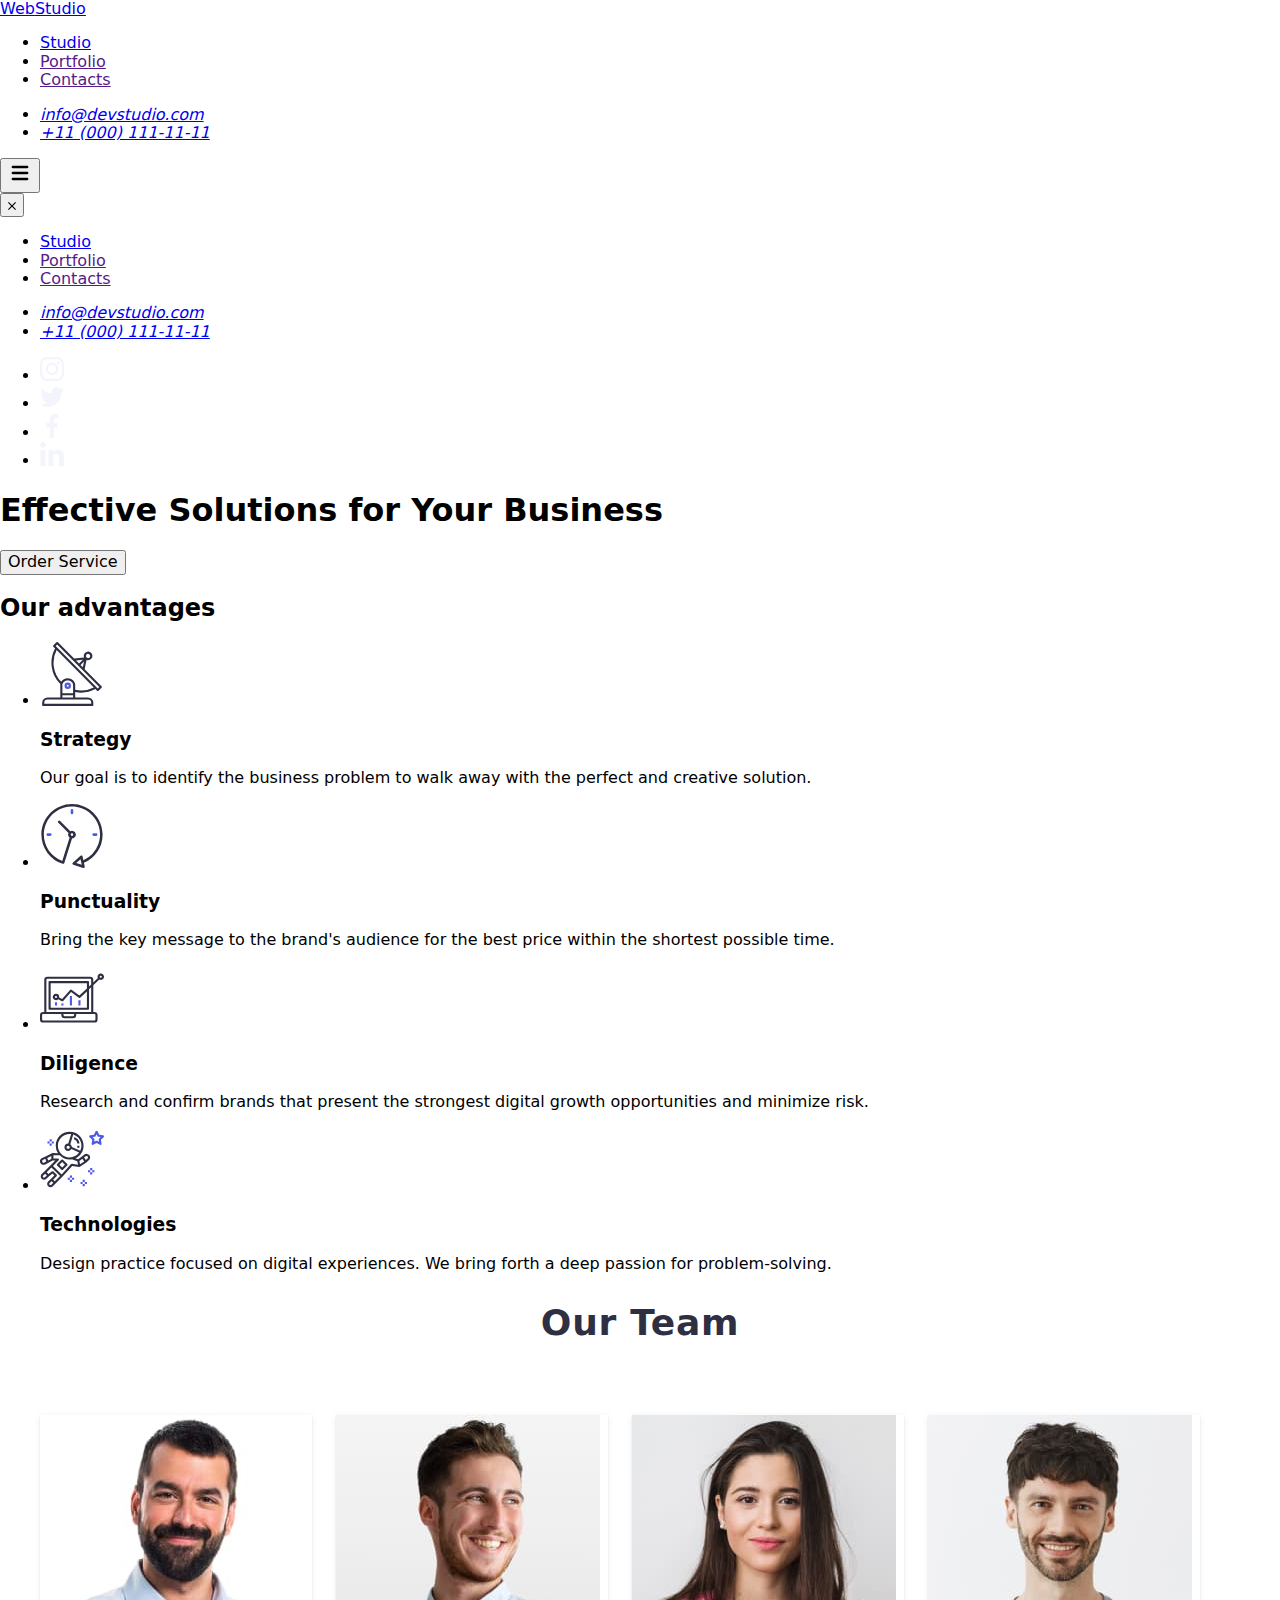
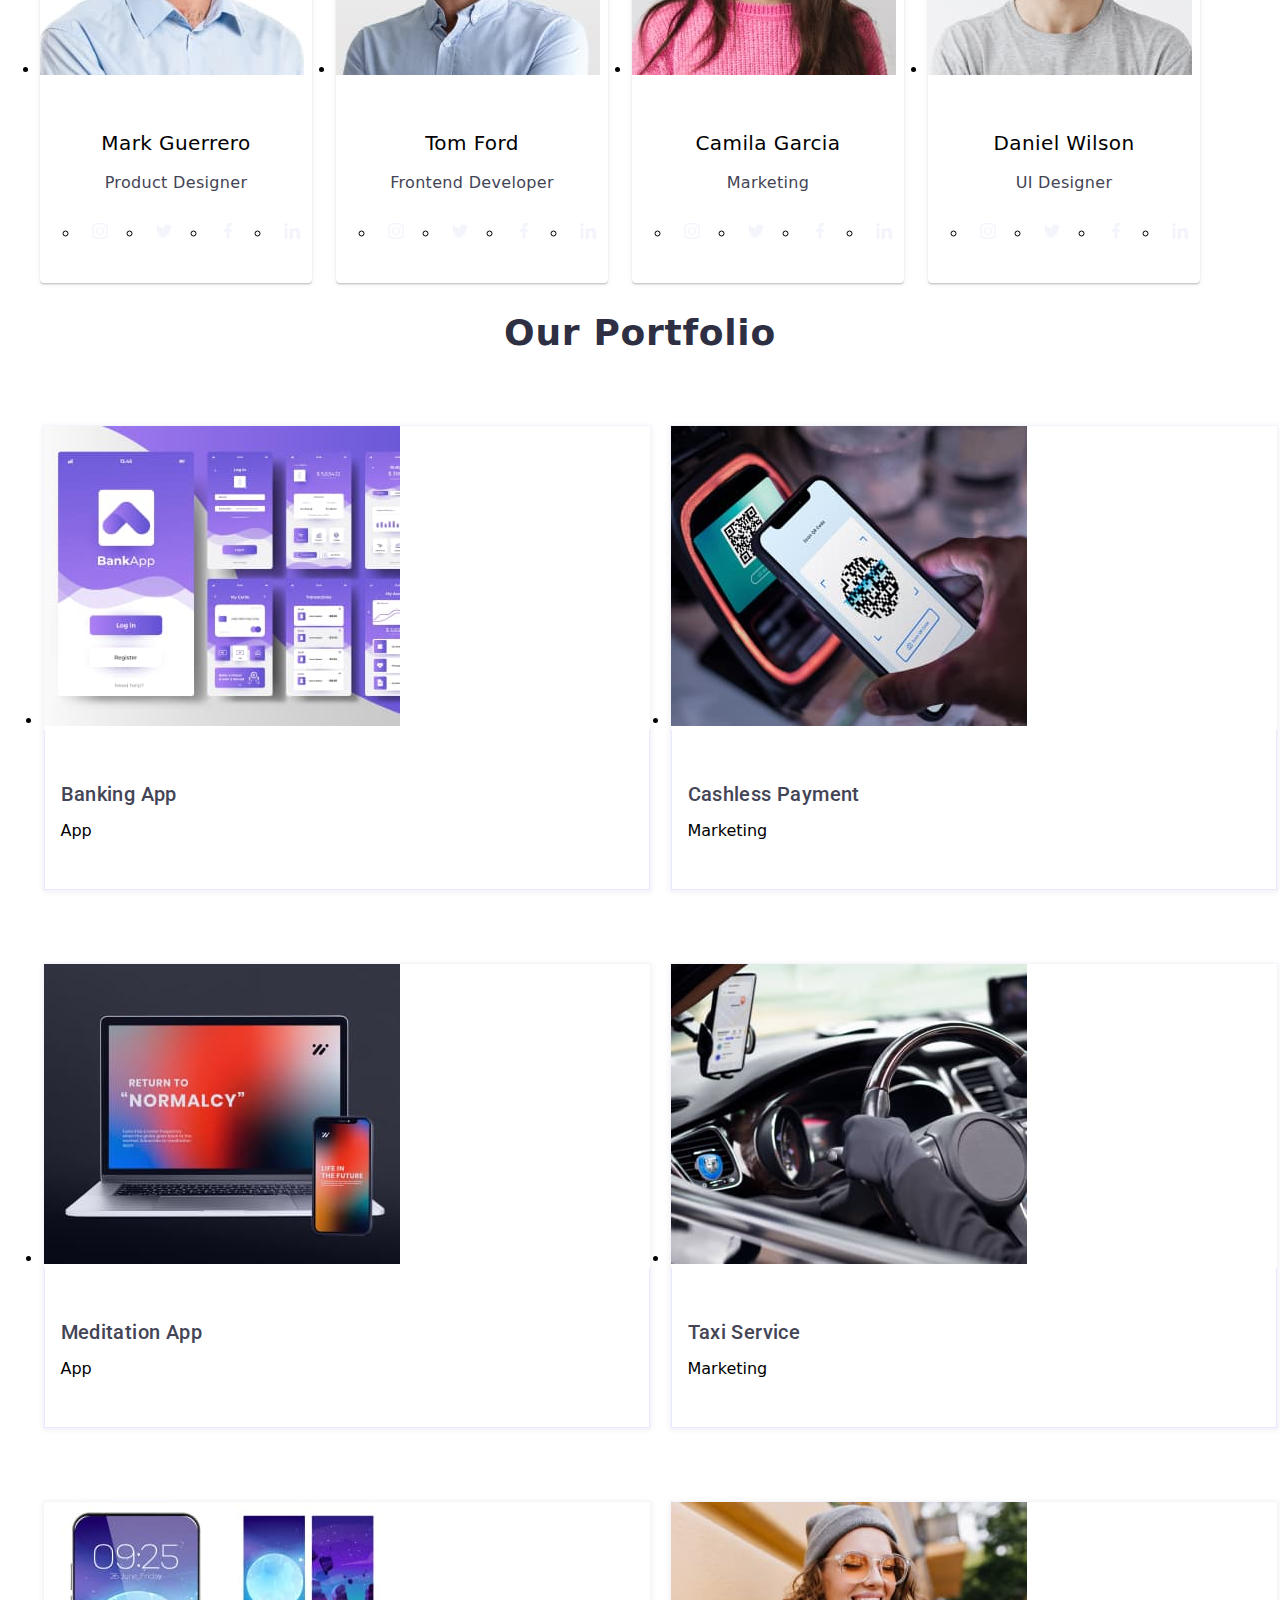
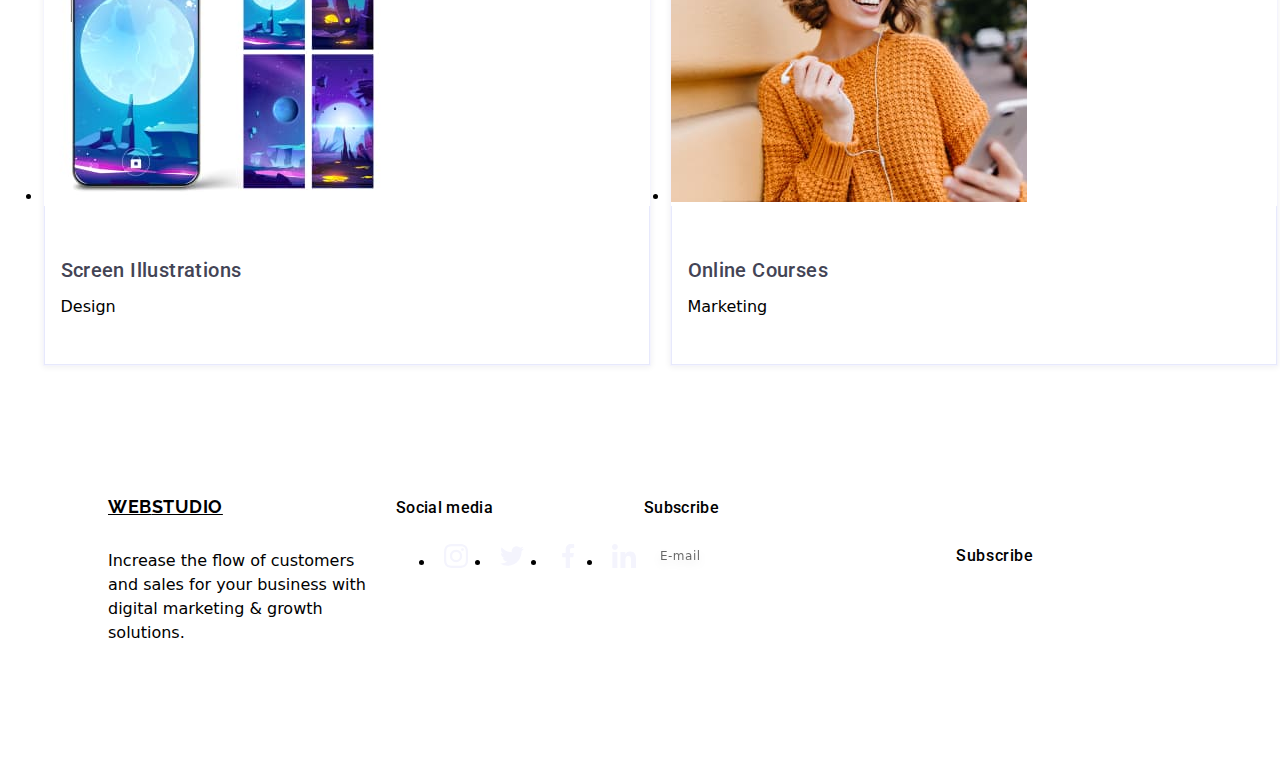
==== commit a4101573: "hw6-first-ver" ====
--- a/index.html
+++ b/index.html
@@ -533,7 +533,8 @@
           <ul class="portfolio-list list">
             <li class="portfolio-list-item">
               <div class="portfolio-list-img-wrapper">
-                <img class="portfolio-img"
+                <img
+                  class="portfolio-img"
                   srcset="
                     ./images/banking-app-mobile.jpg     288w,
                     ./images/banking-app-mobile@2x.jpg  576w,
@@ -562,7 +563,8 @@
 
             <li class="portfolio-list-item">
               <div class="portfolio-list-img-wrapper">
-                <img class="portfolio-img"
+                <img
+                  class="portfolio-img"
                   srcset="
                     ./images/cashless-payment-mobile.jpg     288w,
                     ./images/cashless-payment-mobile@2x.jpg  576w,
@@ -590,7 +592,8 @@
             </li>
             <li class="portfolio-list-item">
               <div class="portfolio-list-img-wrapper">
-                <img class="portfolio-img"
+                <img
+                  class="portfolio-img"
                   srcset="
                     ./images/meditation-app-mobile.jpg     288w,
                     ./images/meditation-app-mobile@2x.jpg  576w,
@@ -618,7 +621,8 @@
             </li>
             <li class="portfolio-list-item">
               <div class="portfolio-list-img-wrapper">
-                <img class="portfolio-img"
+                <img
+                  class="portfolio-img"
                   srcset="
                     ./images/taxi-service-mobile.jpg     288w,
                     ./images/taxi-service-mobile@2x.jpg  576w,
@@ -646,7 +650,8 @@
             </li>
             <li class="portfolio-list-item">
               <div class="portfolio-list-img-wrapper">
-                <img class="portfolio-img"
+                <img
+                  class="portfolio-img"
                   srcset="
                     ./images/screen-ilustration-mobile.jpg     288w,
                     ./images/screen-ilustration-mobile@2x.jpg  576w,
@@ -674,7 +679,8 @@
             </li>
             <li class="portfolio-list-item">
               <div class="portfolio-list-img-wrapper">
-                <img class="portfolio-img"
+                <img
+                  class="portfolio-img"
                   srcset="
                     ./images/online-courses-mobile.jpg     288w,
                     ./images/online-courses-mobile@2x.jpg  576w,
@@ -704,5 +710,223 @@
         </div>
       </section>
     </main>
+
+    <!-- FOOTER SECTION  -->
+    <footer class="footer-page">
+      <div class="container footer-section-container">
+        <div class="footer-container-logo">
+          <a class="footer-logo link" href="./index.html"
+            >Web<span class="footer-logo-white-part">Studio</span></a
+          >
+          <p class="footer-text">
+            Increase the flow of customers and sales for your business with
+            digital marketing & growth solutions.
+          </p>
+        </div>
+        <div class="footer-socals-container">
+          <p class="social-media-footer-title">Social media</p>
+          <ul class="socials-contacts-footer-list list">
+            <li class="socials-contacts-footer-container-items">
+              <a class="logo-icons-footer-socials" href="">
+                <svg
+                  class="footer-social-icons"
+                  width="24"
+                  height="24"
+                  aria-label="instagram logotype"
+                >
+                  <use href="./images/icons.svg#icon-instagram"></use>
+                </svg>
+              </a>
+            </li>
+
+            <li class="socials-contacts-footer-container-items">
+              <a class="logo-icons-footer-socials" href="">
+                <svg
+                  class="footer-social-icons"
+                  width="24"
+                  height="24"
+                  aria-label="twitter logotype"
+                >
+                  <use href="./images/icons.svg#icon-twitter"></use>
+                </svg>
+              </a>
+            </li>
+            <li class="socials-contacts-footer-container-items">
+              <a class="logo-icons-footer-socials" href="">
+                <svg
+                  class="footer-social-icons"
+                  width="24"
+                  height="24"
+                  aria-label="facebook logotype"
+                >
+                  <use href="./images/icons.svg#icon-facebook"></use>
+                </svg>
+              </a>
+            </li>
+            <li class="socials-contacts-footer-container-items">
+              <a class="logo-icons-footer-socials" href="">
+                <svg
+                  class="footer-social-icons"
+                  width="24"
+                  height="24"
+                  aria-label="linkedin logotype"
+                >
+                  <use href="./images/icons.svg#icon-linkedin"></use>
+                </svg>
+              </a>
+            </li>
+          </ul>
+        </div>
+
+        <div class="footer-form">
+          <p class="footer-form-title">Subscribe</p>
+          <form class="form-footer">
+            <label class="footer-form-lable" for="form-footer-email">
+              <input
+                class="form-footer-input"
+                type="email"
+                name="form-footer-email"
+                id="form-footer-email"
+                placeholder="E-mail"
+                required
+            /></label>
+            <button class="footer-form-btn" type="submit">
+              Subscribe
+              <svg
+                class="footer-send-icons"
+                width="24"
+                height="24"
+                aria-label="facebook logotype"
+              >
+                <use href="./images/icons.svg#icon-icon_send"></use>
+              </svg>
+            </button>
+          </form>
+        </div>
+      </div>
+    </footer>
+
+    <!-- === MODAL WINDOW ==== is-open-->
+    <div class="backdrop">
+      <div class="contact-form">
+        <button class="close-btn" type="button">
+          <svg
+            class="close-btn-icon"
+            width="8"
+            height="8"
+            aria-label="modal close icon"
+          >
+            <use href="./images/icons.svg#icon-close"></use>
+          </svg>
+        </button>
+
+        <p class="title-form">Leave your contacts and we will call you back</p>
+
+        <form class="form-elements">
+          <div class="forms-input-wrapper">
+            <label class="form-label" for="user-name">Name</label>
+            <div class="forms-item">
+              <input
+                class="form-input"
+                type="text"
+                name="user-name"
+                id="user-name"
+                pattern="[a-zA-Zа-яА-ЯіІїЇєЄ']+"
+                title="Andrii"
+                required
+              />
+              <svg
+                class="forms-input-icon"
+                width="18"
+                height="24"
+                aria-label="input icon user"
+              >
+                <use href="./images/icons.svg#icon-person"></use>
+              </svg>
+            </div>
+          </div>
+
+          <div class="forms-input-wrapper">
+            <label class="form-label" for="contact_tel">Phone</label>
+            <div class="forms-item">
+              <input
+                class="form-input"
+                type="tel"
+                name="contact_tel"
+                id="contact_tel"
+                pattern="[[0-9]{3}-[0-9]{3}-[0-9]{2}-[0-9]{2}]"
+                title="xxx-xxx-xx-xx"
+                required
+              />
+              <svg
+                class="forms-input-icon"
+                width="18"
+                height="24"
+                aria-label="input icon phone"
+              >
+                <use href="./images/icons.svg#icon-phone"></use>
+              </svg>
+            </div>
+          </div>
+
+          <div class="forms-input-wrapper">
+            <label class="form-label" for="email">Email</label>
+            <div class="forms-item">
+              <input
+                class="form-input"
+                type="email"
+                name="email"
+                id="email"
+                required
+              />
+              <svg
+                class="forms-input-icon"
+                width="18"
+                height="24"
+                aria-label="input icon letter"
+              >
+                <use href="./images/icons.svg#icon-email"></use>
+              </svg>
+            </div>
+          </div>
+
+          <div class="forms-comment-item">
+            <label class="form-label" for="user-comment">Comment</label>
+            <textarea
+              class="form-input text-comment"
+              name="user-comment"
+              id="user-comment"
+              placeholder="Text input"
+            ></textarea>
+          </div>
+
+          <div class="forms-item review-form-checkbox">
+            <input
+              class="form-checkbox visually-hidden"
+              type="checkbox"
+              name="user-privacy"
+              id="user-privacy"
+              value="true"
+            />
+            <label class="rules" for="user-privacy"
+              ><span class="form-own-checkbox">
+                <svg
+                  class="form-checkbox-icon"
+                  width="10"
+                  height="8"
+                  aria-label="checkbox icon"
+                >
+                  <use href="./images/icons.svg#icon-check_click"></use>
+                </svg> </span
+              >I accept the terms and conditions of the
+              <a class="link-privacy" href="#">Privacy Policy</a></label
+            >
+          </div>
+          <button class="submit-btn" type="submit">Send</button>
+        </form>
+      </div>
+    </div>
+
+    <!-- === END MODAL WINDOW ==== -->
   </body>
 </html>
--- a/css/index.css
+++ b/css/index.css
@@ -14,3 +14,5 @@
 @import './layout/benefits.css';
 @import './layout/team.css';
 @import './layout/portfolio.css';
+@import './layout/footer.css';
+@import './layout/modal-window.css';
--- a/css/styles.css
+++ b/css/styles.css
@@ -695,13 +695,11 @@
   color: var(--title-main-color);
   text-align: center;
   margin-bottom: 16px;
-  /* Body Medium */
   font-family: Roboto;
   font-size: 16px;
   font-style: normal;
   font-weight: 500;
   line-height: 1.5;
-  /* 150% */
   letter-spacing: 0.02em;
 }
 
